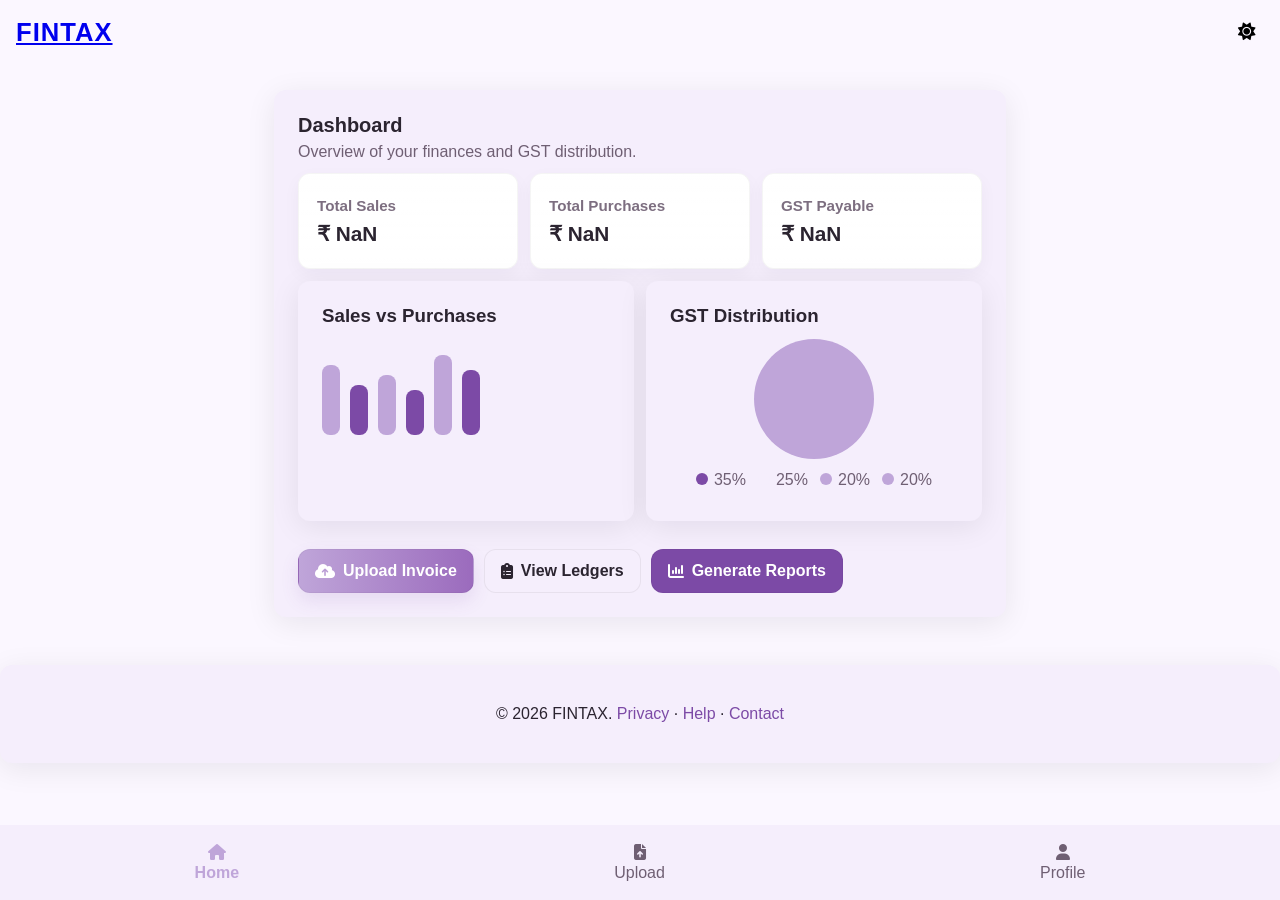
==== index.html @ 2bf0af01 "Added: everything" ====
<!doctype html>
<html lang="en">
<head>
  <meta charset="utf-8">
  <meta name="viewport" content="width=device-width,initial-scale=1,viewport-fit=cover">
  <title>FINTAX • Dashboard</title>
  <link rel="stylesheet" href="styles.css">
  <link rel="stylesheet" href="https://cdnjs.cloudflare.com/ajax/libs/font-awesome/6.4.0/css/all.min.css">
</head>
<body>
  <div id="siteHeader" data-include="partials/header.html"></div>

  <main class="main" id="main" role="main">
    <section class="card">
      <h1 class="title">Dashboard</h1>
      <p class="subtitle">Overview of your finances and GST distribution.</p>

      <div class="stats">
        <div class="stat-card stat-card--sales">
          <div class="stat-label">Total Sales</div>
          <div class="stat-value">₹ 5,30,000</div>
        </div>
        <div class="stat-card stat-card--purchases">
          <div class="stat-label">Total Purchases</div>
          <div class="stat-value">₹ 2,80,000</div>
        </div>
        <div class="stat-card stat-card--gst">
          <div class="stat-label">GST Payable</div>
          <div class="stat-value">₹ 45,600</div>
        </div>
      </div>

      <div class="charts">
        <div class="chart card">
          <h3 class="chart-title">Sales vs Purchases</h3>
          <div class="chart-bars" aria-hidden="true">
            <div class="bar blue" style="height:70px"></div>
            <div class="bar green" style="height:50px"></div>
            <div class="bar blue" style="height:60px"></div>
            <div class="bar green" style="height:45px"></div>
            <div class="bar blue" style="height:80px"></div>
            <div class="bar green" style="height:65px"></div>
          </div>
        </div>
        <div class="chart card">
          <h3 class="chart-title">GST Distribution</h3>
          <div class="chart-pie" aria-hidden="true"></div>
          <ul class="legend">
            <li><span class="dot red"></span>35%</li>
            <li><span class="dot yellow"></span>25%</li>
            <li><span class="dot teal"></span>20%</li>
            <li><span class="dot blue"></span>20%</li>
          </ul>
        </div>
      </div>

      <div class="home-actions">
        <a class="btn primary" href="upload.html"><i class="fa-solid fa-cloud-arrow-up" aria-hidden="true"></i> Upload Invoice</a>
        <a class="btn beige" href="#"><i class="fa-solid fa-clipboard-list" aria-hidden="true"></i> View Ledgers</a>
        <a class="btn cta" href="#"><i class="fa-solid fa-chart-column" aria-hidden="true"></i> Generate Reports</a>
      </div>
    </section>
  </main>

  <div id="siteNav" data-include="partials/nav.html"></div>
  <div id="siteFooter" data-include="partials/footer.html"></div>

  <script src="script.js" defer></script>
</body>
</html>
---- styles.css ----
/* MAUVE palette: two primary designer colors (mauve tones) + neutral backgrounds */
:root{
  /* two designer colors (primary, accent) */
  --color-primary: #bfa5d9; /* light mauve */
  --color-accent: #7c4aa6;  /* deeper mauve */
  --color-cta: var(--color-accent);

  --bg: #fbf7ff;            /* very light */
  --panel: #f5eefc;         /* subtle beige-mauve panel */
  --text: #2b2430;          /* readable dark text */
  --muted: #6f5f73;         /* muted mauve */
  --danger: var(--color-accent);
  --radius: 12px;

  --transition-fast: 220ms ease;
}

/* dark mode variants */
@media (prefers-color-scheme: dark){
  :root{
    --color-primary: #d8c7f6;
    --color-accent: #9b6be6;
    --color-cta: var(--color-accent);
    --bg: #1b1520;
    --panel: #2a202e;
    --text: #efeaf6;
    --muted: #bdaed3;
  }
}

:root[data-theme='light']{
  --color-primary:#bfa5d9; --color-accent:#7c4aa6; --bg:#fbf7ff; --panel:#f5eefc; --text:#2b2430; --muted:#6f5f73;
}
:root[data-theme='dark']{
  --color-primary:#d8c7f6; --color-accent:#9b6be6; --bg:#1b1520; --panel:#2a202e; --text:#efeaf6; --muted:#bdaed3;
}

/* Smooth transitions on themeable properties */
body, .app-header, .card, .bottom-nav { transition: background-color var(--transition-fast), color var(--transition-fast); }

/* Header toggle animation */
.header-actions button{transition: transform var(--transition-fast), background-color var(--transition-fast), color var(--transition-fast);}
.header-actions button i{transition: transform 420ms cubic-bezier(.2,.9,.2,1);display:inline-block}
.header-actions button.toggled i{transform: rotate(360deg) scale(1.02)}

/* ensure muted meets contrast on body backgrounds */
.muted-contrast{color:var(--muted)!important}

/* bottom nav focus refinement */
.nav-item:focus{outline:3px solid rgba(255,255,255,0.08);outline-offset:2px}

/* Skip link: show only when focused */
.skip-link{position:absolute;left:-9999px;top:auto;width:1px;height:1px;overflow:hidden}
.skip-link:focus, .skip-link:active{left:12px;top:12px;width:auto;height:auto;padding:8px 12px;border-radius:6px;background:var(--panel);color:var(--text);z-index:220}

/* Footer small tweak */
.site-footer{padding:12px 16px;margin-top:8px;text-align:center;background:transparent}
.site-footer .linkish{text-decoration:none;color:var(--color-accent)} 
 

*{box-sizing: border-box}
html,body{height:100%}
body{
  margin:0;
  font-family: -apple-system, BlinkMacSystemFont, 'Segoe UI', Roboto, 'Helvetica Neue', Arial;
  background: var(--bg);
  color:var(--text);
  -webkit-font-smoothing:antialiased;
  -webkit-font-smoothing:antialiased;
}

/* Consistent app shell */
.main{padding:20px;max-width:980px;margin:18px auto;padding-bottom:110px} /* room for bottom nav */
.card{background:var(--panel);border-radius:var(--radius);padding:20px;margin-bottom:18px;box-shadow:0 6px 20px rgba(2,6,23,0.04)}
.title{margin:0;font-size:1.25rem}
.subtitle{margin:6px 0 12px;color:var(--muted)}

.app-header{
  display:flex;align-items:center;justify-content:space-between;padding:14px 16px;border-bottom:1px solid rgba(255,255,255,0.04);
}
.brand{font-weight:800;font-size:1.6rem;letter-spacing:1px}
.header-actions button{background:transparent;border:none;font-size:1.1rem;padding:8px;border-radius:8px;cursor:pointer}
.header-actions button:focus{outline:3px solid rgba(0,119,204,0.2)}

.main{padding:16px;max-width:780px;margin:0 auto;padding-bottom:92px}
.card{background:var(--panel);border-radius:var(--radius);padding:16px;margin-bottom:16px;box-shadow:0 6px 30px rgba(2,6,23,0.08)}
.title{margin:0;font-size:1.25rem}
.subtitle{margin:6px 0 12px;color:var(--muted)}
/* SCREEN / NAV handling */
.screen[aria-hidden="true"]{display:none}
.screen[aria-hidden="false"]{display:block}

/* DASHBOARD: stats */
.stats{display:grid;grid-template-columns:1fr;gap:12px}
@media(min-width:700px){.stats{grid-template-columns:repeat(3,1fr)}}
.stat-card{border-radius:12px;padding:16px;color:#fff;min-height:84px;display:flex;flex-direction:column;justify-content:center}
.stat-label{opacity:0.9;font-weight:600}
.stat-value{font-size:1.45rem;font-weight:800;margin-top:6px}
.stat-card--sales{background:var(--color-accent)}
.stat-card--purchases{background:var(--color-primary)}
/* GST card uses neutral beige (panel) to stay within the 3-color palette */
.stat-card--gst{background:var(--panel); color:var(--text)}

.charts{display:grid;gap:12px;margin-top:12px}
@media(min-width:900px){.charts{grid-template-columns:1fr 1fr}}
.chart-title{font-weight:700;margin:0 0 8px}
.chart-bars{display:flex;gap:10px;align-items:end;height:100px}
.chart-bars .bar{width:18px;background:var(--color-primary);border-radius:8px}
.chart-bars .bar.green{background:var(--color-accent)}
.chart-pie{width:120px;height:120px;border-radius:50%;background:var(--color-primary);margin:12px auto}
.legend{display:flex;gap:12px;list-style:none;padding:0;margin:8px 0;color:var(--muted);justify-content:center}
.legend .dot{display:inline-block;width:12px;height:12px;border-radius:50%;margin-right:6px}
.legend .dot.red{background:var(--color-accent)}
.legend .dot.yellow{background:var(--panel)}
.legend .dot.teal{background:var(--color-primary)}
.legend .dot.blue{background:var(--color-primary)}

/* CTA button (use RED accent as one of the 3 designer colors) */
.btn.cta{background:var(--color-accent);color:#fff;border-color:rgba(0,0,0,0.04)}
.btn.beige{background:var(--panel);color:var(--text);border:1px solid rgba(0,0,0,0.06)}
.btn.secondary{background:transparent;color:var(--text);border:1px solid rgba(0,0,0,0.06)}

.home-actions{display:flex;flex-direction:column;gap:10px;margin-top:12px}
@media(min-width:600px){.home-actions{flex-direction:row}}

.actions{display:flex;gap:12px;flex-wrap:wrap}
.btn{display:inline-flex;align-items:center;gap:8px;padding:12px 16px;border-radius:12px;border:1px solid transparent;font-weight:700;font-size:1rem;cursor:pointer;text-decoration:none}
.btn, .btn > i{vertical-align:middle}
a.btn{display:inline-flex;text-decoration:none}
.primary{background:var(--color-primary);color:white;border-color:rgba(0,0,0,0.04)}
.secondary{background:transparent;color:var(--text);border:1px solid rgba(0,0,0,0.06)}
.btn:focus{outline:3px solid rgba(0,0,0,0.08);outline-offset:2px}

/* Utility classes for profit/loss */
.profit{color:var(--color-primary)!important}
.loss{color:var(--color-accent)!important}

.camera-card{display:none;flex-direction:column;gap:12px}
.camera-card[aria-hidden="false"]{display:flex}
.camera-header{display:flex;justify-content:space-between;align-items:center}
.camera-stage{background:#000;border-radius:10px;overflow:hidden;min-height:220px;display:flex;align-items:center;justify-content:center}
video{width:100%;height:auto;display:block;background:#000}
img#photo,img#previewImage{max-width:100%;display:block;border-radius:8px}
.camera-controls{display:flex;flex-direction:column;gap:8px}
.camera-select-wrap select{padding:8px;border-radius:8px}
.camera-buttons{display:flex;gap:8px}
.camera-buttons .btn{flex:1}

.message{color:var(--danger);font-size:0.95rem}
.visually-hidden{position:absolute!important;height:1px;width:1px;overflow:hidden;clip:rect(1px,1px,1px,1px);white-space:nowrap}

.preview{display:none;align-items:center;justify-content:center}
.preview[aria-hidden="false"]{display:flex}
.preview-actions{display:flex;gap:8px;margin-top:8px}

.bottom-nav{position:fixed;left:0;right:0;bottom:0;display:flex;gap:10px;background:var(--panel);padding:10px 12px;border-top:1px solid rgba(255,255,255,0.02);justify-content:space-around}
.nav-item{background:transparent;border:none;color:var(--muted);display:flex;flex-direction:column;align-items:center;gap:4px;padding:8px;border-radius:8px;text-decoration:none}
.nav-item, .nav-item span{text-decoration:none}
.nav-item.active{color:var(--color-primary);font-weight:700}
.nav-item:focus{outline:3px solid rgba(0,119,204,0.14)}

/* Larger tap areas for mobile */
@media (max-width:600px){
  .btn{padding:14px 18px;font-size:1.05rem}
  .camera-stage{min-height:320px}
}

/* small desktops */
@media (min-width:900px){
  .main{padding:24px}
  .card{padding:24px}
}

/* Upload simple layout */
.upload-simple .title{margin-bottom:6px}
.actions-simple{display:flex;flex-direction:column;gap:12px;margin-top:14px}
.btn-large{padding:18px 20px;border-radius:12px;font-size:1.05rem;display:flex;align-items:center;justify-content:center;gap:10px}
.preview-min{margin-top:14px;padding:12px;display:flex;align-items:center;gap:12px}
.preview-min img{width:84px;height:84px;object-fit:cover;border-radius:8px}
.preview-meta .subtitle{margin:0;font-weight:700}
.preview-actions{display:flex;gap:8px;margin-top:8px}
.progress-overlay{position:fixed;left:0;top:0;right:0;bottom:0;background:rgba(0,0,0,0.45);display:flex;align-items:center;justify-content:center;z-index:90}
.progress-inner{width:320px;padding:18px;border-radius:12px;background:var(--panel);display:flex;flex-direction:column;gap:12px;align-items:center}
.progress-text{font-weight:700;color:var(--text)}
.no-scroll{overflow:hidden}

/* modal for camera — centered, constrained dialog */
.modal{position:fixed;inset:0;display:none;align-items:center;justify-content:center;z-index:110}
.modal[aria-hidden="false"]{display:flex;background:rgba(8,6,10,0.55)}
.modal .modal-content{width:min(1100px,96%);max-height:90vh;border-radius:14px;overflow:hidden;display:flex;flex-direction:column;position:relative;background:var(--panel);box-shadow:0 28px 80px rgba(10,8,20,0.6);padding:12px}
.camera-card{width:100%;height:100%;display:flex;flex-direction:column;position:relative;min-height:480px}

/* camera top bar (close + controls) */
.camera-header{position:absolute;top:14px;left:18px;right:18px;display:flex;align-items:center;justify-content:flex-end;z-index:140;pointer-events:auto;gap:12px;padding:8px 10px;background:linear-gradient(180deg, rgba(0,0,0,0.06), rgba(0,0,0,0.02));border-radius:10px}
.camera-header .camera-select{margin-right:6px}
.camera-header .camera-msg{margin-right:6px}
.camera-header .btn-close{background:rgba(255,255,255,0.06);border:1px solid rgba(0,0,0,0.06);padding:10px 12px;border-radius:10px;color:var(--text);box-shadow:0 6px 18px rgba(0,0,0,0.12)}
.camera-header .btn-close:focus{outline:3px solid rgba(124,74,166,0.12);outline-offset:2px}

/* leave title out of the header to reduce clutter */

/* camera stage occupies the full area but with a soft overlay for controls */
/* Constrained stage and centered messages */
.camera-stage{flex:1;display:flex;align-items:center;justify-content:center;position:relative;background:linear-gradient(180deg,#000, #020202);overflow:hidden;min-height:380px;max-height:calc(90vh - 160px);margin-top:20px;border-radius:10px}
.camera-stage::before{content:"";position:absolute;inset:0;background:linear-gradient(180deg, rgba(0,0,0,0.12), rgba(0,0,0,0.08) 20%, rgba(0,0,0,0.12));pointer-events:none;z-index:110}
video{width:100%;height:100%;object-fit:cover;display:block}

/* centered camera message when no device is available */
.camera-msg{position:absolute;left:50%;top:50%;transform:translate(-50%,-50%);background:rgba(0,0,0,0.6);color:#fff;padding:10px 14px;border-radius:10px;z-index:125;display:none;max-width:80%;text-align:center}
.camera-msg[aria-hidden="false"]{display:block}

.camera-header-controls{display:flex;gap:8px;align-items:center}
.camera-select{appearance:none;padding:6px 8px;border-radius:8px;border:1px solid rgba(255,255,255,0.12);background:rgba(0,0,0,0.35);color:#fff;font-size:0.95rem}
.camera-select[hidden], .camera-select[aria-hidden="true"]{display:none}

/* camera bottom bar: thumbnail + non-overlapping controls */
.camera-bottom{display:flex;align-items:center;justify-content:space-between;gap:12px;padding:12px 18px;border-top:1px solid rgba(0,0,0,0.04);background:transparent}
.cam-thumb{flex:0 0 76px;width:76px;height:76px;border-radius:10px;overflow:hidden;border:2px solid rgba(255,255,255,0.06);box-shadow:0 10px 26px rgba(0,0,0,0.12);background:#000;opacity:0.96}
.cam-thumb img{width:100%;height:100%;object-fit:cover;display:block}

.camera-controls{flex:1;display:flex;align-items:center;justify-content:center;gap:18px;padding:0 10px}
.camera-buttons{display:flex;gap:12px;align-items:center}
.camera-buttons .btn{min-width:44px;padding:10px 14px;border-radius:10px;background:rgba(255,255,255,0.98);box-shadow:0 6px 18px rgba(0,0,0,0.12);color:var(--text)}
.camera-shutter{width:88px;height:88px;border-radius:50%;background:#fff;border:8px solid rgba(0,0,0,0.06);display:flex;align-items:center;justify-content:center;box-shadow:0 16px 36px rgba(0,0,0,0.26)}
.camera-shutter .inner{width:48px;height:48px;border-radius:50%;background:var(--color-primary)}

/* mobile: stack controls below the video for thumbs reach */
@media(max-width:520px){
  .camera-bottom{flex-direction:column;align-items:center;gap:12px;padding:14px}
  .cam-thumb{width:72px;height:72px}
  .camera-controls{width:100%;justify-content:space-between}
}

/* ensure controls visible on dark backgrounds */

/* ensure controls visible on dark backgrounds */
body.camera-open .camera-header h2, body.camera-open .camera-header button{color:var(--text)}
body.camera-open .camera-shutter .inner{background:var(--color-accent)}
/* hide header & nav while camera is open */
body.camera-open #siteHeader, body.camera-open #siteNav{display:none!important}

/* smaller devices */
@media(min-width:700px){ .actions-simple{flex-direction:row} .btn-large{font-size:1.1rem;padding:18px 26px} .preview-min img{width:108px;height:108px} }

/* Modern card-focused profile styles */

.profile-hero{background:linear-gradient(135deg, hsla(280, 60%, 70%, 0.12), transparent 60%);padding:28px;border-radius:12px;margin:12px 0;position:relative;overflow:visible}
:root[data-theme='dark'] .profile-hero{background:linear-gradient(135deg, rgba(124,74,166,0.08), transparent 60%)}
.hero-inner{display:flex;align-items:center;gap:18px;max-width:1100px;margin:0 auto}
.avatar-hero{width:96px;height:96px;border-radius:50%;background:linear-gradient(180deg, #fff, rgba(255,255,255,0.85));display:flex;align-items:center;justify-content:center;font-size:1.8rem;border:6px solid #fff;box-shadow:0 8px 20px rgba(20,12,40,0.06);transform:translateY(6px)}
:root[data-theme='dark'] .avatar-hero{border-color:var(--panel);background:linear-gradient(180deg, rgba(255,255,255,0.03), transparent)}
.hero-meta{flex:1}
.profile-name{font-size:1.6rem;margin:0;font-weight:900}
.profile-sub{color:var(--muted);margin-top:6px}
.hero-actions{display:flex;gap:10px}
.btn.outline{background:transparent;border:1px solid rgba(0,0,0,0.06);padding:10px 14px;border-radius:10px}
.btn.primary{background:linear-gradient(90deg,var(--color-primary), #9b6bbd);color:white;padding:11px 16px;border-radius:12px;box-shadow:0 8px 18px rgba(124,74,166,0.12)}

.profile-content{max-width:1100px;margin:18px auto;display:flex;flex-direction:column;gap:18px}
.card-grid{display:grid;grid-template-columns:1fr;gap:14px}
@media(min-width:760px){ .card-grid{grid-template-columns:1.4fr 1fr 1fr} }
.stat-card{background:linear-gradient(180deg, rgba(255,255,255,0.98), rgba(255,255,255,0.95));border-radius:12px;padding:18px;box-shadow:0 6px 18px rgba(20,12,40,0.04);border:1px solid rgba(0,0,0,0.04);min-height:96px}
:root[data-theme='dark'] .stat-card{background:var(--panel);border-color:rgba(255,255,255,0.03)}
.stat-card.big{grid-column:span 1}
.stat-label{font-weight:700;color:var(--muted);font-size:0.95rem}
.stat-value{font-size:1.3rem;font-weight:900;margin-top:8px;color:var(--text)}

.cards-row{display:grid;grid-template-columns:1fr;gap:12px}
@media(min-width:900px){ .cards-row{grid-template-columns:1fr 430px} }
.card.recent{padding:16px}
.card.invoices{padding:16px}
.invoices th, .invoices td{padding:12px;text-align:left;border-bottom:1px solid rgba(0,0,0,0.04)}

/* subtle hover & focus */
.stat-card:focus-within, .stat-card:hover{transform:translateY(-4px);transition:transform .18s ease}

/* responsive hero */
@media(max-width:760px){
  .hero-inner{flex-direction:column;align-items:flex-start}
  .avatar-hero{transform:none}
  .btn.primary{width:100%}
  .hero-actions{width:100%;display:flex}
}

/* small screens */
@media(max-width:480px){
  .profile-name{font-size:1.25rem}
  .stat-value{font-size:1.05rem}
}


/* utility */
.hidden{display:none}
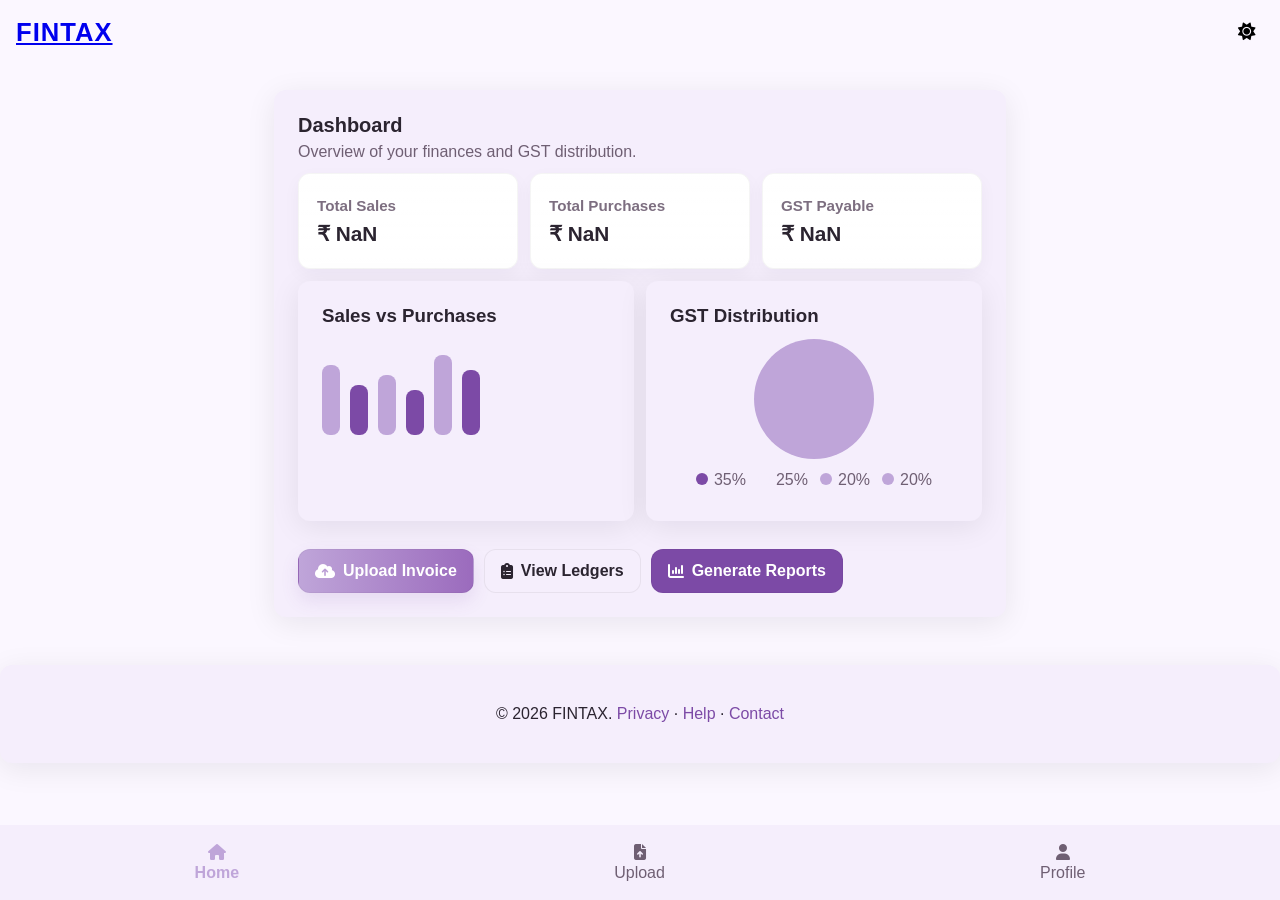
==== commit 6153b08d: "Updated Code Heavily" ====
--- a/index.html
+++ b/index.html
@@ -67,4 +67,5 @@
 
   <script src="script.js" defer></script>
 </body>
-</html>+</html>
+
--- a/styles.css
+++ b/styles.css
@@ -199,11 +199,20 @@
 
 /* leave title out of the header to reduce clutter */
 
+
 /* camera stage occupies the full area but with a soft overlay for controls */
 /* Constrained stage and centered messages */
-.camera-stage{flex:1;display:flex;align-items:center;justify-content:center;position:relative;background:linear-gradient(180deg,#000, #020202);overflow:hidden;min-height:380px;max-height:calc(90vh - 160px);margin-top:20px;border-radius:10px}
+.camera-stage{flex:1;display:flex;align-items:center;justify-content:center;position:relative;background:linear-gradient(180deg,#000, #020202);overflow:hidden;min-height:380px;max-height:calc(90vh - 160px);margin-top:20px;border-radius:10px;width:100%}
 .camera-stage::before{content:"";position:absolute;inset:0;background:linear-gradient(180deg, rgba(0,0,0,0.12), rgba(0,0,0,0.08) 20%, rgba(0,0,0,0.12));pointer-events:none;z-index:110}
 video{width:100%;height:100%;object-fit:cover;display:block}
+.camera-stage video,
+.camera-stage img#photo{
+  position:absolute;
+  inset:0;
+  width:100%;
+  height:100%;
+  object-fit:cover;
+}
 
 /* centered camera message when no device is available */
 .camera-msg{position:absolute;left:50%;top:50%;transform:translate(-50%,-50%);background:rgba(0,0,0,0.6);color:#fff;padding:10px 14px;border-radius:10px;z-index:125;display:none;max-width:80%;text-align:center}
@@ -247,7 +256,7 @@
 .profile-hero{background:linear-gradient(135deg, hsla(280, 60%, 70%, 0.12), transparent 60%);padding:28px;border-radius:12px;margin:12px 0;position:relative;overflow:visible}
 :root[data-theme='dark'] .profile-hero{background:linear-gradient(135deg, rgba(124,74,166,0.08), transparent 60%)}
 .hero-inner{display:flex;align-items:center;gap:18px;max-width:1100px;margin:0 auto}
-.avatar-hero{width:96px;height:96px;border-radius:50%;background:linear-gradient(180deg, #fff, rgba(255,255,255,0.85));display:flex;align-items:center;justify-content:center;font-size:1.8rem;border:6px solid #fff;box-shadow:0 8px 20px rgba(20,12,40,0.06);transform:translateY(6px)}
+.avatar-hero{width:96px;height:96px;border-radius:50%;background:linear-gradient(180deg, #fff, rgba(255,255,255,0.85));display:flex;align-items:center;justify-content:center;font-size:1.8rem;border:6px solid #fff;box-shadow:0 8px 20px #9b6bbd;transform:translateY(6px)}
 :root[data-theme='dark'] .avatar-hero{border-color:var(--panel);background:linear-gradient(180deg, rgba(255,255,255,0.03), transparent)}
 .hero-meta{flex:1}
 .profile-name{font-size:1.6rem;margin:0;font-weight:900}
@@ -291,3 +300,40 @@
 
 /* utility */
 .hidden{display:none}
+
+.btn.outline{
+  background: transparent;
+  border: 1px solid rgba(0,0,0,0.06);
+  padding: 10px 14px;
+  border-radius: 10px;
+}
+/* When YOU toggle dark mode */
+:root[data-theme='dark'] .btn.outline {
+  color: #fff;
+  border-color: rgba(255,255,255,0.25);
+  background: transparent;
+}
+
+/* When SYSTEM is in dark mode */
+@media (prefers-color-scheme: dark) {
+  .btn.outline {
+    color: #fff;
+    border-color: rgba(255,255,255,0.25);
+    background: transparent;
+  }
+}
+
+/* Export button – adaptive color */
+.btn.outline {
+  color: #111; /* dark text for light mode */
+  border-color: rgba(0,0,0,0.25);
+  background: transparent;
+}
+
+/* Dark mode override */
+:root[data-theme='dark'] .btn.outline {
+  color: #fff; /* white text in dark mode */
+  border-color: rgba(255,255,255,0.35);
+}
+
+
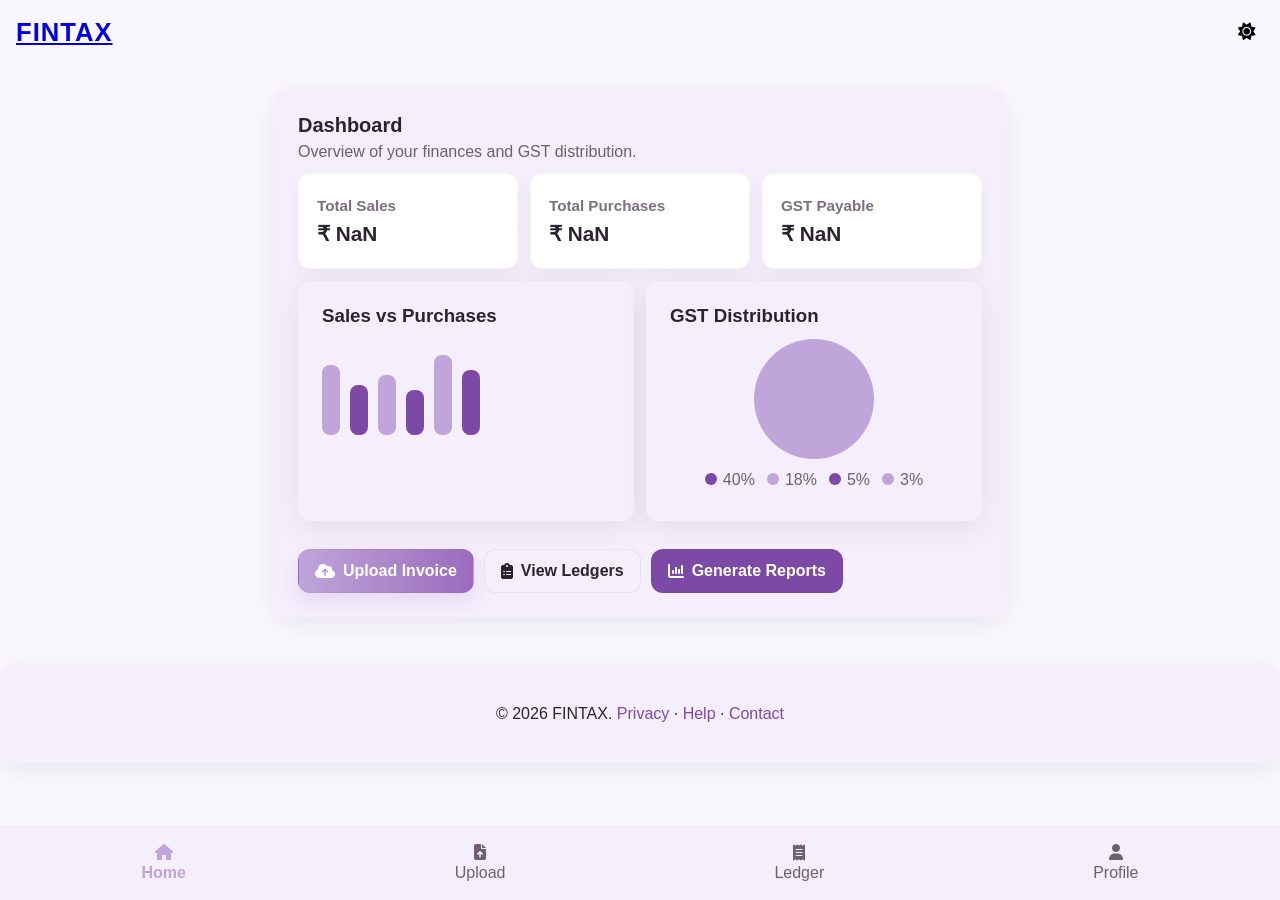
==== commit 04031073: "Update application files and fix layout" ====
--- a/index.html
+++ b/index.html
@@ -46,10 +46,10 @@
           <h3 class="chart-title">GST Distribution</h3>
           <div class="chart-pie" aria-hidden="true"></div>
           <ul class="legend">
-            <li><span class="dot red"></span>35%</li>
-            <li><span class="dot yellow"></span>25%</li>
-            <li><span class="dot teal"></span>20%</li>
-            <li><span class="dot blue"></span>20%</li>
+            <li><span class="dot red"></span>40%</li>
+            <li><span class="dot yellow"></span>18%</li>
+            <li><span class="dot teal"></span>5%</li>
+            <li><span class="dot blue"></span>3%</li>
           </ul>
         </div>
       </div>
--- a/styles.css
+++ b/styles.css
@@ -81,6 +81,8 @@
 .brand{font-weight:800;font-size:1.6rem;letter-spacing:1px}
 .header-actions button{background:transparent;border:none;font-size:1.1rem;padding:8px;border-radius:8px;cursor:pointer}
 .header-actions button:focus{outline:3px solid rgba(0,119,204,0.2)}
+/* theme icon color in dark mode */
+:root[data-theme='dark'] #themeToggle i{color:#fff;}
 
 .main{padding:16px;max-width:780px;margin:0 auto;padding-bottom:92px}
 .card{background:var(--panel);border-radius:var(--radius);padding:16px;margin-bottom:16px;box-shadow:0 6px 30px rgba(2,6,23,0.08)}
@@ -111,8 +113,8 @@
 .legend{display:flex;gap:12px;list-style:none;padding:0;margin:8px 0;color:var(--muted);justify-content:center}
 .legend .dot{display:inline-block;width:12px;height:12px;border-radius:50%;margin-right:6px}
 .legend .dot.red{background:var(--color-accent)}
-.legend .dot.yellow{background:var(--panel)}
-.legend .dot.teal{background:var(--color-primary)}
+.legend .dot.yellow{background:var(--color-primary)}
+.legend .dot.teal{background:var(--color-accent)}
 .legend .dot.blue{background:var(--color-primary)}
 
 /* CTA button (use RED accent as one of the 3 designer colors) */
@@ -184,10 +186,40 @@
 .progress-text{font-weight:700;color:var(--text)}
 .no-scroll{overflow:hidden}
 
+/* Ledger table */
+.table-wrap{width:100%}
+.ledger-table{
+  width:100%;
+  border-collapse:collapse;
+  min-width:640px;
+}
+.ledger-table th,
+.ledger-table td{
+  text-align:left;
+  padding:14px 16px;
+  border-bottom:1px solid rgba(0,0,0,0.06);
+}
+.ledger-table th{
+  font-size:0.95rem;
+  color:var(--muted);
+  font-weight:800;
+  letter-spacing:0.2px;
+}
+.ledger-table td{
+  font-size:1rem;
+}
+
 /* modal for camera — centered, constrained dialog */
 .modal{position:fixed;inset:0;display:none;align-items:center;justify-content:center;z-index:110}
 .modal[aria-hidden="false"]{display:flex;background:rgba(8,6,10,0.55)}
 .modal .modal-content{width:min(1100px,96%);max-height:90vh;border-radius:14px;overflow:hidden;display:flex;flex-direction:column;position:relative;background:var(--panel);box-shadow:0 28px 80px rgba(10,8,20,0.6);padding:12px}
+
+/* toast notifications */
+.toast-container{position:fixed;top:18px;right:18px;display:flex;flex-direction:column;gap:10px;z-index:140;pointer-events:none}
+.toast{min-width:220px;max-width:360px;padding:12px 14px;border-radius:12px;background:var(--panel);color:var(--text);box-shadow:0 12px 30px rgba(10,8,20,0.35);border:1px solid rgba(255,255,255,0.08);transform:translateY(-8px);opacity:0;transition:transform 180ms ease, opacity 180ms ease}
+.toast.show{transform:translateY(0);opacity:1}
+.toast-success{border-color:rgba(88,200,120,0.35);background:linear-gradient(160deg, rgba(88,200,120,0.18), rgba(20,28,22,0.9))}
+.toast-error{border-color:rgba(230,90,90,0.35);background:linear-gradient(160deg, rgba(230,90,90,0.18), rgba(28,18,18,0.9))}
 .camera-card{width:100%;height:100%;display:flex;flex-direction:column;position:relative;min-height:480px}
 
 /* camera top bar (close + controls) */
@@ -279,6 +311,36 @@
 .card.recent{padding:16px}
 .card.invoices{padding:16px}
 .invoices th, .invoices td{padding:12px;text-align:left;border-bottom:1px solid rgba(0,0,0,0.04)}
+.ledger-preview{
+  width: 56px;
+  height: 56px;
+  object-fit: cover;
+  border-radius: 10px;
+  border: 1px solid rgba(0,0,0,0.08);
+  background: #f6f6f6;
+}
+.ledger-table{width:100%;border-collapse:collapse}
+.ledger-table th, .ledger-table td{padding:10px;border-bottom:1px solid rgba(0,0,0,0.08);text-align:left}
+.ledger-image-modal img{
+  width: 100%;
+  height: auto;
+  max-height: 80vh;
+  object-fit: contain;
+  border-radius: 12px;
+}
+.ledger-image-modal .close-btn{
+  position: absolute;
+  top: 10px;
+  right: 12px;
+  border: none;
+  background: rgba(0,0,0,0.6);
+  color: #fff;
+  width: 34px;
+  height: 34px;
+  border-radius: 999px;
+  font-size: 20px;
+  cursor: pointer;
+}
 
 /* subtle hover & focus */
 .stat-card:focus-within, .stat-card:hover{transform:translateY(-4px);transition:transform .18s ease}
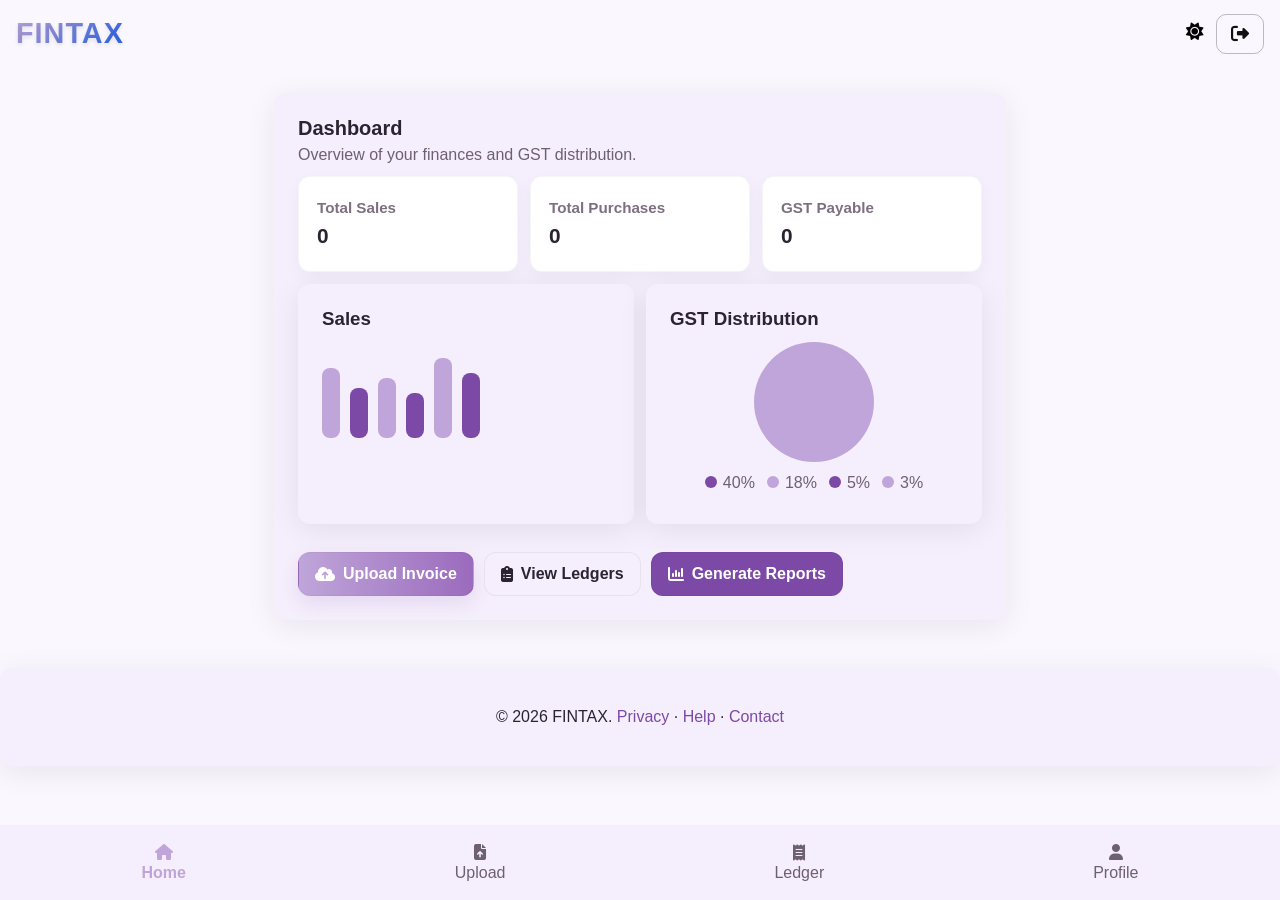
==== commit a7099c00: "updated files" ====
--- a/index.html
+++ b/index.html
@@ -18,21 +18,21 @@
       <div class="stats">
         <div class="stat-card stat-card--sales">
           <div class="stat-label">Total Sales</div>
-          <div class="stat-value">₹ 5,30,000</div>
+          <div class="stat-value"></div>
         </div>
         <div class="stat-card stat-card--purchases">
           <div class="stat-label">Total Purchases</div>
-          <div class="stat-value">₹ 2,80,000</div>
+          <div class="stat-value"></div>
         </div>
         <div class="stat-card stat-card--gst">
           <div class="stat-label">GST Payable</div>
-          <div class="stat-value">₹ 45,600</div>
+          <div class="stat-value"></div>
         </div>
       </div>
 
       <div class="charts">
         <div class="chart card">
-          <h3 class="chart-title">Sales vs Purchases</h3>
+          <h3 class="chart-title">Sales</h3>
           <div class="chart-bars" aria-hidden="true">
             <div class="bar blue" style="height:70px"></div>
             <div class="bar green" style="height:50px"></div>
--- a/styles.css
+++ b/styles.css
@@ -79,6 +79,58 @@
   display:flex;align-items:center;justify-content:space-between;padding:14px 16px;border-bottom:1px solid rgba(255,255,255,0.04);
 }
 .brand{font-weight:800;font-size:1.6rem;letter-spacing:1px}
+.brand-link {
+  color: var(--text);
+  text-decoration: none;
+  font-weight: 800;
+  letter-spacing: 1px;
+  font-size: 1.8rem;
+  text-transform: uppercase;
+  position: relative;
+  transition: all 0.3s ease;
+  background: linear-gradient(135deg, var(--color-primary), #2563eb);
+  -webkit-background-clip: text;
+  -webkit-text-fill-color: transparent;
+  background-clip: text;
+  text-shadow: 0 2px 4px rgba(0,0,0,0.1);
+}
+
+.brand-link:hover {
+  transform: translateY(-2px);
+  text-shadow: 0 4px 8px rgba(37, 99, 235, 0.3);
+  -webkit-text-fill-color: #fff;
+  background: linear-gradient(135deg, #fff, #e2e8f0);
+  -webkit-background-clip: text;
+  background-clip: text;
+}
+
+.brand-link::before {
+  content: '';
+  position: absolute;
+  bottom: -5px;
+  left: 0;
+  width: 0;
+  height: 2px;
+  background: linear-gradient(90deg, var(--color-primary), #2563eb);
+  transition: width 0.3s ease;
+  border-radius: 2px;
+}
+
+.brand-link:hover::before {
+  width: 100%;
+}
+
+/* Add subtle glow effect for dark theme */
+[data-theme="dark"] .brand-link {
+  background: linear-gradient(135deg, #60a5fa, #34d399);
+  -webkit-background-clip: text;
+  background-clip: text;
+  text-shadow: 0 2px 8px rgba(52, 211, 153, 0.3);
+}
+
+[data-theme="dark"] .brand-link:hover {
+  text-shadow: 0 4px 12px rgba(96, 165, 250, 0.5);
+}
 .header-actions button{background:transparent;border:none;font-size:1.1rem;padding:8px;border-radius:8px;cursor:pointer}
 .header-actions button:focus{outline:3px solid rgba(0,119,204,0.2)}
 /* theme icon color in dark mode */
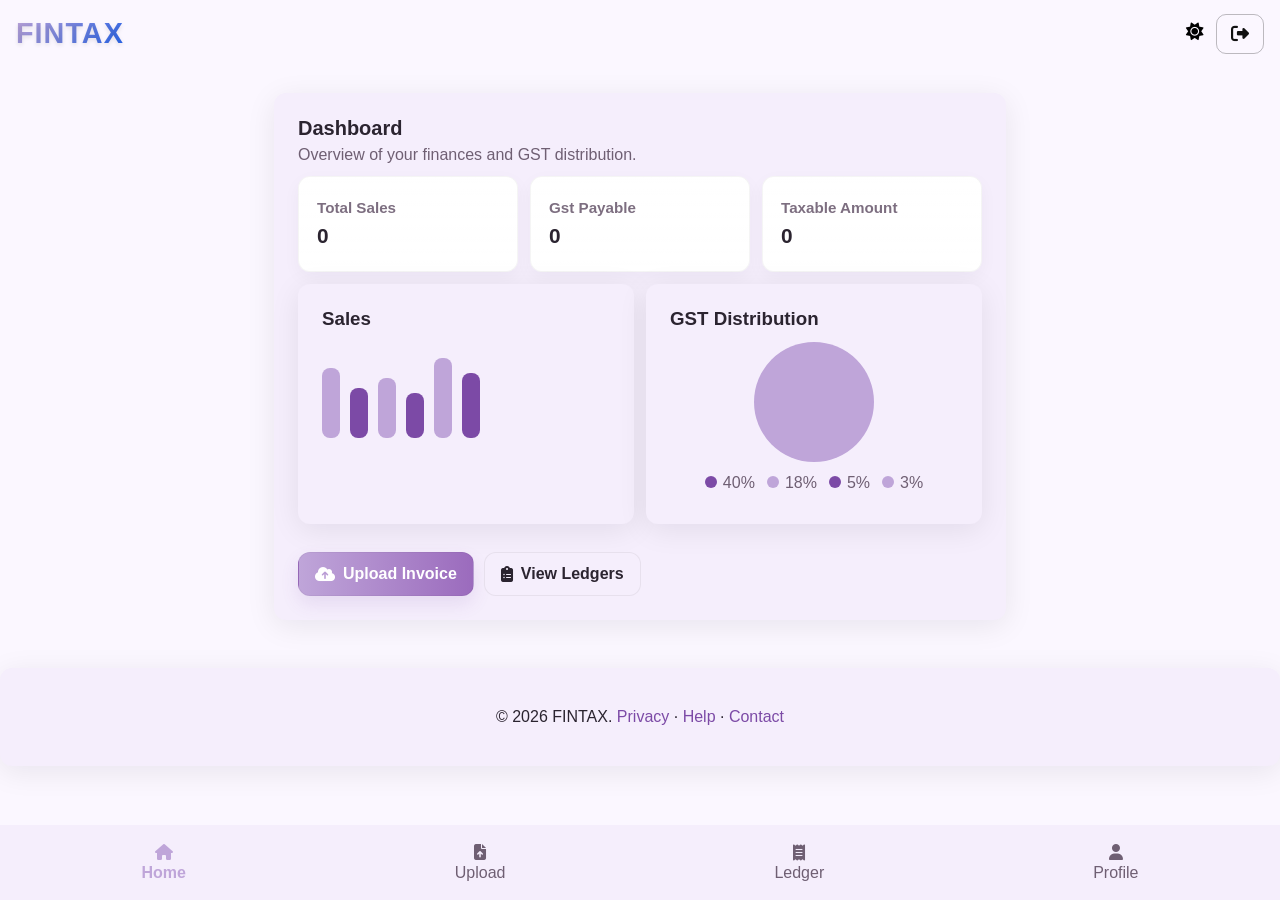
==== commit 92d35106: "updated files" ====
--- a/index.html
+++ b/index.html
@@ -20,12 +20,12 @@
           <div class="stat-label">Total Sales</div>
           <div class="stat-value"></div>
         </div>
-        <div class="stat-card stat-card--purchases">
-          <div class="stat-label">Total Purchases</div>
+        <div class="stat-card stat-card--gst">
+          <div class="stat-label">Gst Payable</div>
           <div class="stat-value"></div>
         </div>
-        <div class="stat-card stat-card--gst">
-          <div class="stat-label">GST Payable</div>
+        <div class="stat-card stat-card--taxable">
+          <div class="stat-label">Taxable Amount</div>
           <div class="stat-value"></div>
         </div>
       </div>
@@ -56,8 +56,8 @@
 
       <div class="home-actions">
         <a class="btn primary" href="upload.html"><i class="fa-solid fa-cloud-arrow-up" aria-hidden="true"></i> Upload Invoice</a>
-        <a class="btn beige" href="#"><i class="fa-solid fa-clipboard-list" aria-hidden="true"></i> View Ledgers</a>
-        <a class="btn cta" href="#"><i class="fa-solid fa-chart-column" aria-hidden="true"></i> Generate Reports</a>
+        <a class="btn beige" href="ledger.html"><i class="fa-solid fa-clipboard-list" aria-hidden="true"></i> View Ledgers</a>
+        <!-- <a class="btn cta" href="#"><i class="fa-solid fa-chart-column" aria-hidden="true"></i> Generate Reports</a> -->
       </div>
     </section>
   </main>
--- a/styles.css
+++ b/styles.css
@@ -266,6 +266,152 @@
 .modal[aria-hidden="false"]{display:flex;background:rgba(8,6,10,0.55)}
 .modal .modal-content{width:min(1100px,96%);max-height:90vh;border-radius:14px;overflow:hidden;display:flex;flex-direction:column;position:relative;background:var(--panel);box-shadow:0 28px 80px rgba(10,8,20,0.6);padding:12px}
 
+/* validation modal styles */
+.validation-card{
+  width: min(500px, 90%);
+  max-width: 500px;
+  background: var(--panel);
+  border-radius: 14px;
+  padding: 24px;
+  box-shadow: 0 20px 60px rgba(10, 8, 20, 0.6);
+  display: flex;
+  flex-direction: column;
+  gap: 20px;
+}
+
+.validation-header{
+  display: flex;
+  justify-content: space-between;
+  align-items: center;
+  margin-bottom: -10px;
+}
+
+.validation-header-content{
+  display: flex;
+  align-items: center;
+  gap: 12px;
+}
+
+.validation-title{
+  margin: 0;
+  font-size: 1.25rem;
+  font-weight: 600;
+  color: var(--text);
+}
+
+.validation-body{
+  display: flex;
+  flex-direction: column;
+  align-items: center;
+  gap: 16px;
+  text-align: center;
+}
+
+.validation-icon{
+  width: 64px;
+  height: 64px;
+  border-radius: 50%;
+  background: rgba(255, 193, 7, 0.15);
+  display: flex;
+  align-items: center;
+  justify-content: center;
+  border: 2px solid rgba(255, 193, 7, 0.3);
+}
+
+.validation-icon i{
+  font-size: 2rem;
+  color: #ffc107;
+}
+
+.validation-message{
+  font-size: 1.1rem;
+  font-weight: 600;
+  color: var(--text);
+  line-height: 1.4;
+}
+
+.validation-details{
+  width: 100%;
+  background: rgba(255, 255, 255, 0.05);
+  border: 1px solid rgba(255, 255, 255, 0.1);
+  border-radius: 8px;
+  padding: 16px;
+  text-align: left;
+}
+
+.validation-details p.subtitle{
+  margin: 0 0 8px 0;
+  font-size: 0.9rem;
+  color: var(--muted);
+}
+
+.validation-details ul{
+  margin: 0;
+  padding-left: 20px;
+  color: var(--text);
+}
+
+.validation-details li{
+  margin-bottom: 4px;
+}
+
+.validation-actions{
+  display: flex;
+  gap: 12px;
+  justify-content: center;
+  width: 100%;
+}
+
+.validation-actions .btn{
+  padding: 12px 24px;
+  border-radius: 8px;
+  font-weight: 600;
+  border: none;
+  cursor: pointer;
+  transition: all 0.2s ease;
+  display: inline-flex;
+  align-items: center;
+  gap: 8px;
+}
+
+.validation-actions .btn.primary{
+  background: var(--primary);
+  color: white;
+}
+
+.validation-actions .btn.primary:hover{
+  background: var(--primary-hover);
+  transform: translateY(-1px);
+}
+
+.validation-actions .btn:not(.primary){
+  background: transparent;
+  color: var(--text);
+  border: 1px solid rgba(255, 255, 255, 0.2);
+}
+
+.validation-actions .btn:not(.primary):hover{
+  background: rgba(255, 255, 255, 0.05);
+  border-color: rgba(255, 255, 255, 0.3);
+}
+
+/* Responsive adjustments for validation modal */
+@media (max-width: 600px){
+  .validation-card{
+    width: 95%;
+    padding: 20px;
+  }
+  
+  .validation-actions{
+    flex-direction: column;
+  }
+  
+  .validation-actions .btn{
+    width: 100%;
+    justify-content: center;
+  }
+}
+
 /* toast notifications */
 .toast-container{position:fixed;top:18px;right:18px;display:flex;flex-direction:column;gap:10px;z-index:140;pointer-events:none}
 .toast{min-width:220px;max-width:360px;padding:12px 14px;border-radius:12px;background:var(--panel);color:var(--text);box-shadow:0 12px 30px rgba(10,8,20,0.35);border:1px solid rgba(255,255,255,0.08);transform:translateY(-8px);opacity:0;transition:transform 180ms ease, opacity 180ms ease}
@@ -421,6 +567,89 @@
   padding: 10px 14px;
   border-radius: 10px;
 }
+
+/* Dropdown styles */
+.dropdown-container{
+  position: relative;
+  display: inline-block;
+}
+
+.dropdown-trigger{
+  position: relative;
+  display: inline-flex;
+  align-items: center;
+  justify-content: space-between;
+  width: 100%;
+  transition: all 0.2s ease;
+}
+
+.dropdown-trigger:hover{
+  transform: translateY(-1px);
+  box-shadow: 0 8px 20px rgba(124,74,166,0.2);
+}
+
+.dropdown-trigger[aria-expanded="true"] .fa-chevron-down{
+  transform: rotate(180deg);
+}
+
+.dropdown-menu{
+  position: absolute;
+  top: 100%;
+  right: 0;
+  width: 220px;
+  background: var(--panel);
+  border: 1px solid rgba(0,0,0,0.08);
+  border-radius: 12px;
+  box-shadow: 0 10px 30px rgba(10,8,20,0.25);
+  opacity: 0;
+  visibility: hidden;
+  transform: translateY(-8px);
+  transition: all 0.2s ease;
+  z-index: 1000;
+  margin-top: 6px;
+  padding: 8px 0;
+}
+
+.dropdown-container:hover .dropdown-menu{
+  opacity: 1;
+  visibility: visible;
+  transform: translateY(0);
+}
+
+.dropdown-item{
+  display: flex;
+  align-items: center;
+  padding: 10px 14px;
+  color: var(--text);
+  text-decoration: none;
+  font-weight: 600;
+  font-size: 0.95rem;
+  transition: all 0.2s ease;
+  border-radius: 8px;
+  margin: 2px 6px;
+}
+
+.dropdown-item:hover{
+  background: rgba(124,74,166,0.12);
+  color: var(--color-accent);
+  transform: translateX(2px);
+}
+
+.dropdown-item:focus{
+  outline: 2px solid rgba(124,74,166,0.3);
+  outline-offset: 2px;
+}
+
+/* Dark mode adjustments */
+:root[data-theme='dark'] .dropdown-menu{
+  border-color: rgba(255,255,255,0.1);
+  background: var(--panel);
+}
+
+:root[data-theme='dark'] .dropdown-item:hover{
+  background: rgba(155,107,216,0.18);
+  color: var(--color-primary);
+}
 /* When YOU toggle dark mode */
 :root[data-theme='dark'] .btn.outline {
   color: #fff;
@@ -450,4 +679,705 @@
   border-color: rgba(255,255,255,0.35);
 }
 
-
+/* duplicate modal styles */
+.duplicate-card{
+  width: min(500px, 90%);
+  max-width: 500px;
+  background: var(--panel);
+  border-radius: 14px;
+  padding: 24px;
+  box-shadow: 0 20px 60px rgba(10, 8, 20, 0.6);
+  display: flex;
+  flex-direction: column;
+  gap: 20px;
+}
+
+.duplicate-header{
+  display: flex;
+  justify-content: space-between;
+  align-items: center;
+  margin-bottom: -10px;
+}
+
+.duplicate-header-content{
+  display: flex;
+  align-items: center;
+  gap: 12px;
+}
+
+.duplicate-title{
+  margin: 0;
+  font-size: 1.25rem;
+  font-weight: 600;
+  color: var(--text);
+}
+
+.duplicate-body{
+  display: flex;
+  flex-direction: column;
+  align-items: center;
+  gap: 16px;
+  text-align: center;
+}
+
+.duplicate-icon{
+  width: 64px;
+  height: 64px;
+  border-radius: 50%;
+  background: rgba(124, 74, 166, 0.15);
+  display: flex;
+  align-items: center;
+  justify-content: center;
+  border: 2px solid rgba(124, 74, 166, 0.3);
+}
+
+.duplicate-icon i{
+  font-size: 2rem;
+  color: #7c4aa6;
+}
+
+.duplicate-message{
+  font-size: 1.1rem;
+  font-weight: 600;
+  color: var(--text);
+  line-height: 1.4;
+}
+
+.duplicate-details{
+  width: 100%;
+  background: rgba(255, 255, 255, 0.05);
+  border: 1px solid rgba(255, 255, 255, 0.1);
+  border-radius: 8px;
+  padding: 16px;
+  text-align: left;
+}
+
+.duplicate-details .subtitle{
+  margin: 0 0 8px 0;
+  font-size: 0.9rem;
+  color: var(--muted);
+}
+
+.duplicate-info{
+  display: flex;
+  gap: 8px;
+  margin-bottom: 8px;
+}
+
+.duplicate-label{
+  font-weight: 600;
+  color: var(--text);
+}
+
+.duplicate-value{
+  color: var(--color-accent);
+  font-weight: 600;
+}
+
+.duplicate-actions{
+  margin-top: 8px;
+  padding-top: 8px;
+  border-top: 1px dashed var(--muted);
+}
+
+.duplicate-note{
+  margin: 0;
+  font-size: 14px;
+  color: var(--muted);
+  font-style: italic;
+}
+
+.duplicate-actions{
+  display: flex;
+  gap: 12px;
+  justify-content: center;
+  width: 100%;
+}
+
+.duplicate-actions .btn{
+  padding: 12px 24px;
+  border-radius: 8px;
+  font-weight: 600;
+  border: none;
+  cursor: pointer;
+  transition: all 0.2s ease;
+  display: inline-flex;
+  align-items: center;
+  gap: 8px;
+}
+
+.duplicate-actions .btn.primary{
+  background: var(--color-accent);
+  color: white;
+}
+
+.duplicate-actions .btn.primary:hover{
+  background: var(--color-accent);
+  transform: translateY(-1px);
+}
+
+.duplicate-actions .btn:not(.primary){
+  background: transparent;
+  color: var(--text);
+  border: 1px solid rgba(255, 255, 255, 0.2);
+}
+
+.duplicate-actions .btn:not(.primary):hover{
+  background: rgba(255, 255, 255, 0.05);
+  border-color: rgba(255, 255, 255, 0.3);
+}
+
+/* Responsive adjustments for duplicate modal */
+@media (max-width: 600px){
+  .duplicate-card{
+    width: 95%;
+    padding: 20px;
+  }
+  
+  .duplicate-actions{
+    flex-direction: column;
+  }
+  
+  .duplicate-actions .btn{
+    width: 100%;
+    justify-content: center;
+  }
+}
+
+/* Change Password Modal Styles */
+.change-password-modal{
+  width: min(500px, 90%);
+  max-width: 500px;
+  background: var(--panel);
+  border-radius: 14px;
+  padding: 24px;
+  box-shadow: 0 20px 60px rgba(10, 8, 20, 0.6);
+  display: flex;
+  flex-direction: column;
+  gap: 20px;
+}
+
+.change-password-header{
+  display: flex;
+  justify-content: space-between;
+  align-items: center;
+  margin-bottom: -10px;
+}
+
+.change-password-title{
+  margin: 0;
+  font-size: 1.25rem;
+  font-weight: 600;
+  color: var(--text);
+}
+
+.change-password-close{
+  background: transparent;
+  border: none;
+  color: var(--muted);
+  font-size: 1.2rem;
+  cursor: pointer;
+  padding: 8px;
+  border-radius: 8px;
+  transition: all 0.2s ease;
+}
+
+.change-password-close:hover{
+  background: rgba(124, 74, 166, 0.12);
+  color: var(--color-accent);
+}
+
+.change-password-body{
+  display: flex;
+  flex-direction: column;
+  gap: 16px;
+}
+
+.form-group{
+  display: flex;
+  flex-direction: column;
+  gap: 8px;
+}
+
+.form-group label{
+  font-size: 0.9rem;
+  font-weight: 600;
+  color: var(--muted);
+}
+
+.auth-password{
+  position: relative;
+  display: flex;
+  align-items: center;
+}
+
+.auth-password input{
+  width: 100%;
+  padding: 12px 44px 12px 12px;
+  border-radius: 10px;
+  border: 1px solid rgba(0,0,0,0.08);
+  background: rgba(255,255,255,0.95);
+  color: var(--text);
+  font-size: 1rem;
+  transition: all 0.2s ease;
+}
+
+
+
+
+.password-hint{
+  font-size: 0.8rem;
+  color: var(--muted);
+  font-style: italic;
+}
+
+.error-message{
+  color: var(--danger);
+  font-size: 0.9rem;
+  font-weight: 600;
+  background: rgba(230, 90, 90, 0.1);
+  border: 1px solid rgba(230, 90, 90, 0.3);
+  border-radius: 8px;
+  padding: 10px 12px;
+  margin-top: -8px;
+}
+
+.change-password-footer{
+  display: flex;
+  gap: 12px;
+  justify-content: flex-end;
+  width: 100%;
+  margin-top: 8px;
+}
+
+.change-password-footer .btn{
+  padding: 12px 24px;
+  border-radius: 8px;
+  font-weight: 600;
+  border: none;
+  cursor: pointer;
+  transition: all 0.2s ease;
+  display: inline-flex;
+  align-items: center;
+  gap: 8px;
+}
+
+.change-password-footer .btn.primary{
+  background: var(--color-accent);
+  color: white;
+}
+
+.change-password-footer .btn.primary:hover{
+  background: var(--color-accent);
+  transform: translateY(-1px);
+  box-shadow: 0 6px 16px rgba(124, 74, 166, 0.3);
+}
+
+.change-password-footer .btn:not(.primary){
+  background: transparent;
+  color: var(--text);
+  border: 1px solid rgba(255, 255, 255, 0.2);
+}
+
+.change-password-footer .btn:not(.primary):hover{
+  background: rgba(255, 255, 255, 0.05);
+  border-color: rgba(255, 255, 255, 0.3);
+}
+
+/* Responsive adjustments for change password modal */
+@media (max-width: 600px){
+  .change-password-modal{
+    width: 95%;
+    padding: 20px;
+  }
+  
+  .change-password-footer{
+    flex-direction: column;
+  }
+  
+  .change-password-footer .btn{
+    width: 100%;
+    justify-content: center;
+  }
+}
+
+/* New password field styles for change password modal (different from auth pages) */
+.password-field{
+  position: relative;
+  display: flex;
+  align-items: center;
+}
+
+.password-field input{
+  width: 100%;
+  padding: 12px 44px 12px 12px;
+  border-radius: 10px;
+  border: 1px solid rgba(0,0,0,0.08);
+  background: rgba(255,255,255,0.95);
+  color: var(--text);
+  font-size: 1rem;
+  transition: all 0.2s ease;
+}
+
+:root[data-theme='dark'] .password-field input{
+  background: var(--panel);
+  border-color: rgba(255,255,255,0.1);
+  color: var(--text);
+}
+
+.password-field input:focus{
+  outline: none;
+  border-color: rgba(124, 74, 166, 0.4);
+  box-shadow: 0 0 0 3px rgba(124, 74, 166, 0.15);
+}
+
+.password-toggle{
+  position: absolute;
+  right: 10px;
+  background: transparent;
+  border: none;
+  color: var(--muted);
+  cursor: pointer;
+  padding: 6px;
+  border-radius: 6px;
+  transition: all 0.2s ease;
+}
+
+.password-toggle:hover{
+  background: rgba(124, 74, 166, 0.12);
+  color: var(--color-accent);
+}
+
+.password-toggle[aria-pressed="true"]{
+  color: var(--color-accent);
+}
+
+/* Logout Modal Styles */
+.logout-modal{
+  width: min(500px, 90%);
+  max-width: 500px;
+  background: var(--panel);
+  border-radius: 14px;
+  padding: 24px;
+  box-shadow: 0 20px 60px rgba(10, 8, 20, 0.6);
+  display: flex;
+  flex-direction: column;
+  gap: 20px;
+}
+
+.logout-header{
+  display: flex;
+  justify-content: space-between;
+  align-items: center;
+  margin-bottom: -10px;
+}
+
+.logout-header-content{
+  display: flex;
+  align-items: center;
+  gap: 12px;
+}
+
+.logout-icon{
+  width: 32px;
+  height: 32px;
+  border-radius: 50%;
+  background: rgba(124, 74, 166, 0.15);
+  display: flex;
+  align-items: center;
+  justify-content: center;
+  border: 2px solid rgba(124, 74, 166, 0.3);
+}
+
+.logout-icon i{
+  font-size: 1.2rem;
+  color: #7c4aa6;
+}
+
+.logout-title{
+  margin: 0;
+  font-size: 1.25rem;
+  font-weight: 600;
+  color: var(--text);
+}
+
+.logout-close{
+  background: transparent;
+  border: none;
+  color: var(--muted);
+  font-size: 1.2rem;
+  cursor: pointer;
+  padding: 8px;
+  border-radius: 8px;
+  transition: all 0.2s ease;
+}
+
+.logout-close:hover{
+  background: rgba(124, 74, 166, 0.12);
+  color: var(--color-accent);
+}
+
+.logout-body{
+  display: flex;
+  flex-direction: column;
+  align-items: center;
+  gap: 16px;
+  text-align: center;
+}
+
+.logout-body-content{
+  display: flex;
+  flex-direction: column;
+  align-items: center;
+  gap: 16px;
+  width: 100%;
+}
+
+.logout-icon-large{
+  width: 72px;
+  height: 72px;
+  border-radius: 50%;
+  background: rgba(124, 74, 166, 0.15);
+  display: flex;
+  align-items: center;
+  justify-content: center;
+  border: 2px solid rgba(124, 74, 166, 0.3);
+}
+
+.logout-icon-large i{
+  font-size: 2.5rem;
+  color: #7c4aa6;
+}
+
+.logout-message{
+  font-size: 1.2rem;
+  font-weight: 600;
+  color: var(--text);
+  line-height: 1.4;
+  margin: 0;
+}
+
+.logout-subtitle{
+  font-size: 0.95rem;
+  color: var(--muted);
+  font-style: italic;
+  margin: 0;
+}
+
+.logout-footer{
+  display: flex;
+  gap: 12px;
+  justify-content: flex-end;
+  width: 100%;
+  margin-top: 8px;
+}
+
+.logout-footer .btn{
+  padding: 12px 24px;
+  border-radius: 8px;
+  font-weight: 600;
+  border: none;
+  cursor: pointer;
+  transition: all 0.2s ease;
+  display: inline-flex;
+  align-items: center;
+  gap: 8px;
+}
+
+.logout-footer .btn.primary{
+  background: var(--color-accent);
+  color: white;
+}
+
+.logout-footer .btn.primary:hover{
+  background: var(--color-accent);
+  transform: translateY(-1px);
+  box-shadow: 0 6px 16px rgba(124, 74, 166, 0.3);
+}
+
+.logout-footer .btn:not(.primary){
+  background: transparent;
+  color: var(--text);
+  border: 1px solid rgba(255, 255, 255, 0.2);
+}
+
+.logout-footer .btn:not(.primary):hover{
+  background: rgba(255, 255, 255, 0.05);
+  border-color: rgba(255, 255, 255, 0.3);
+}
+
+/* Responsive adjustments for logout modal */
+@media (max-width: 600px){
+  .logout-modal{
+    width: 95%;
+    padding: 20px;
+  }
+  
+  .logout-footer{
+    flex-direction: column;
+  }
+  
+  .logout-footer .btn{
+    width: 100%;
+    justify-content: center;
+  }
+}
+
+/* Edit Personal Info Modal Styles */
+.edit-personal-info-modal{
+  width: min(500px, 90%);
+  max-width: 500px;
+  background: var(--panel);
+  border-radius: 14px;
+  padding: 24px;
+  box-shadow: 0 20px 60px rgba(10, 8, 20, 0.6);
+  display: flex;
+  flex-direction: column;
+  gap: 20px;
+}
+
+.edit-personal-info-header{
+  display: flex;
+  justify-content: space-between;
+  align-items: center;
+  margin-bottom: -10px;
+}
+
+.edit-personal-info-title{
+  margin: 0;
+  font-size: 1.25rem;
+  font-weight: 600;
+  color: var(--text);
+}
+
+.edit-personal-info-close{
+  background: transparent;
+  border: none;
+  color: var(--muted);
+  font-size: 1.2rem;
+  cursor: pointer;
+  padding: 8px;
+  border-radius: 8px;
+  transition: all 0.2s ease;
+}
+
+.edit-personal-info-close:hover{
+  background: rgba(124, 74, 166, 0.12);
+  color: var(--color-accent);
+}
+
+.edit-personal-info-body{
+  display: flex;
+  flex-direction: column;
+  gap: 16px;
+}
+
+.edit-personal-info-body .form-group{
+  display: flex;
+  flex-direction: column;
+  gap: 8px;
+}
+
+.edit-personal-info-body .form-group label{
+  font-size: 0.9rem;
+  font-weight: 600;
+  color: var(--muted);
+}
+
+.edit-personal-info-body input{
+  width: 100%;
+  padding: 12px 14px;
+  border-radius: 10px;
+  border: 1px solid rgba(0,0,0,0.08);
+  background: rgba(255,255,255,0.95);
+  color: var(--text);
+  font-size: 1rem;
+  transition: all 0.2s ease;
+}
+
+:root[data-theme='dark'] .edit-personal-info-body input{
+  background: var(--panel);
+  border-color: rgba(255,255,255,0.1);
+  color: var(--text);
+}
+
+.edit-personal-info-body input:focus{
+  outline: none;
+  border-color: rgba(124, 74, 166, 0.4);
+  box-shadow: 0 0 0 3px rgba(124, 74, 166, 0.15);
+}
+
+.edit-personal-info-body input[readonly]{
+  background: rgba(0,0,0,0.04);
+  color: var(--muted);
+  cursor: not-allowed;
+  border-color: rgba(0,0,0,0.06);
+}
+
+.email-note{
+  font-size: 0.8rem;
+  color: var(--muted);
+  font-style: italic;
+  margin-top: -8px;
+}
+
+.edit-personal-info-footer{
+  display: flex;
+  gap: 12px;
+  justify-content: flex-end;
+  width: 100%;
+  margin-top: 8px;
+}
+
+.edit-personal-info-footer .btn{
+  padding: 12px 24px;
+  border-radius: 8px;
+  font-weight: 600;
+  border: none;
+  cursor: pointer;
+  transition: all 0.2s ease;
+  display: inline-flex;
+  align-items: center;
+  gap: 8px;
+}
+
+.edit-personal-info-footer .btn.primary{
+  background: var(--color-accent);
+  color: white;
+}
+
+.edit-personal-info-footer .btn.primary:hover{
+  background: var(--color-accent);
+  transform: translateY(-1px);
+  box-shadow: 0 6px 16px rgba(124, 74, 166, 0.3);
+}
+
+.edit-personal-info-footer .btn:not(.primary){
+  background: transparent;
+  color: var(--text);
+  border: 1px solid rgba(255, 255, 255, 0.2);
+}
+
+.edit-personal-info-footer .btn:not(.primary):hover{
+  background: rgba(255, 255, 255, 0.05);
+  border-color: rgba(255, 255, 255, 0.3);
+}
+
+/* Responsive adjustments for edit personal info modal */
+@media (max-width: 600px){
+  .edit-personal-info-modal{
+    width: 95%;
+    padding: 20px;
+  }
+  
+  .edit-personal-info-footer{
+    flex-direction: column;
+  }
+  
+  .edit-personal-info-footer .btn{
+    width: 100%;
+    justify-content: center;
+  }
+}
+
+
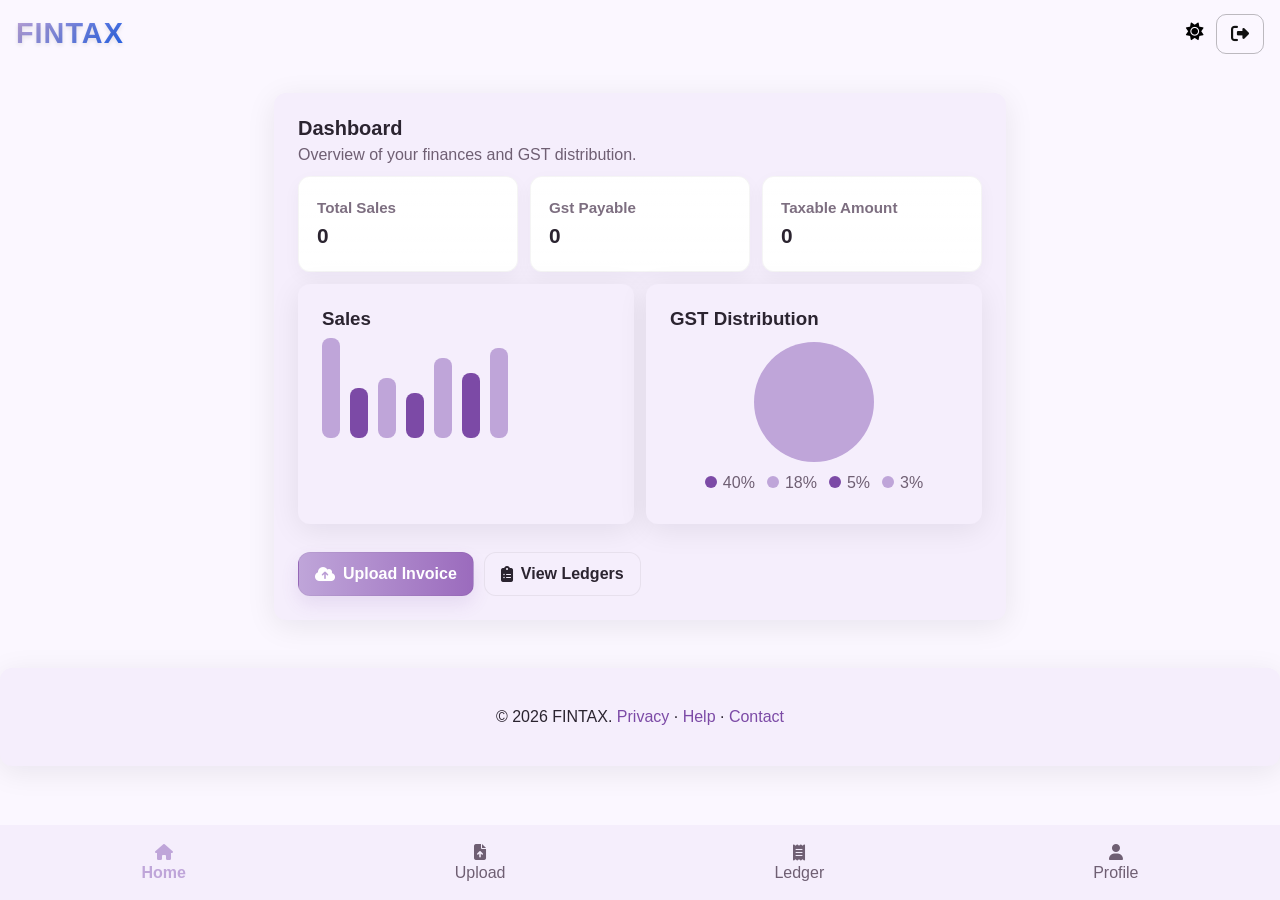
==== commit c935217b: "updated files" ====
--- a/index.html
+++ b/index.html
@@ -34,12 +34,13 @@
         <div class="chart card">
           <h3 class="chart-title">Sales</h3>
           <div class="chart-bars" aria-hidden="true">
-            <div class="bar blue" style="height:70px"></div>
+            <div class="bar blue" style="height:100px"></div>
             <div class="bar green" style="height:50px"></div>
             <div class="bar blue" style="height:60px"></div>
             <div class="bar green" style="height:45px"></div>
             <div class="bar blue" style="height:80px"></div>
             <div class="bar green" style="height:65px"></div>
+            <div class="bar blue" style="height:90px"></div>
           </div>
         </div>
         <div class="chart card">
--- a/styles.css
+++ b/styles.css
@@ -261,6 +261,63 @@
   font-size:1rem;
 }
 
+/* Actions cell styling for delete button */
+.actions-cell{
+  text-align: center;
+  vertical-align: middle;
+}
+
+.delete-ledger-btn{
+  background: transparent;
+  border: 1px solid rgba(230, 90, 90, 0.3);
+  color: var(--danger);
+  padding: 8px 12px;
+  border-radius: 8px;
+  cursor: pointer;
+  transition: all 0.2s ease;
+  display: inline-flex;
+  align-items: center;
+  gap: 6px;
+  font-weight: 600;
+  font-size: 0.9rem;
+}
+
+.delete-ledger-btn:hover{
+  background: rgba(230, 90, 90, 0.12);
+  border-color: rgba(230, 90, 90, 0.5);
+  transform: translateY(-1px);
+  box-shadow: 0 4px 12px rgba(230, 90, 90, 0.2);
+}
+
+.delete-ledger-btn:focus{
+  outline: 3px solid rgba(230, 90, 90, 0.25);
+  outline-offset: 2px;
+}
+
+.delete-ledger-btn:active{
+  transform: translateY(0);
+}
+
+/* Danger color for delete button */
+:root{
+  --danger: #e65a5a;
+}
+
+:root[data-theme='dark']{
+  --danger: #ff6b6b;
+}
+
+/* Ensure delete button is visible in dark theme */
+:root[data-theme='dark'] .delete-ledger-btn{
+  border-color: rgba(255, 107, 107, 0.4);
+  color: #ff6b6b;
+}
+
+:root[data-theme='dark'] .delete-ledger-btn:hover{
+  background: rgba(255, 107, 107, 0.15);
+  border-color: rgba(255, 107, 107, 0.6);
+}
+
 /* modal for camera — centered, constrained dialog */
 .modal{position:fixed;inset:0;display:none;align-items:center;justify-content:center;z-index:110}
 .modal[aria-hidden="false"]{display:flex;background:rgba(8,6,10,0.55)}
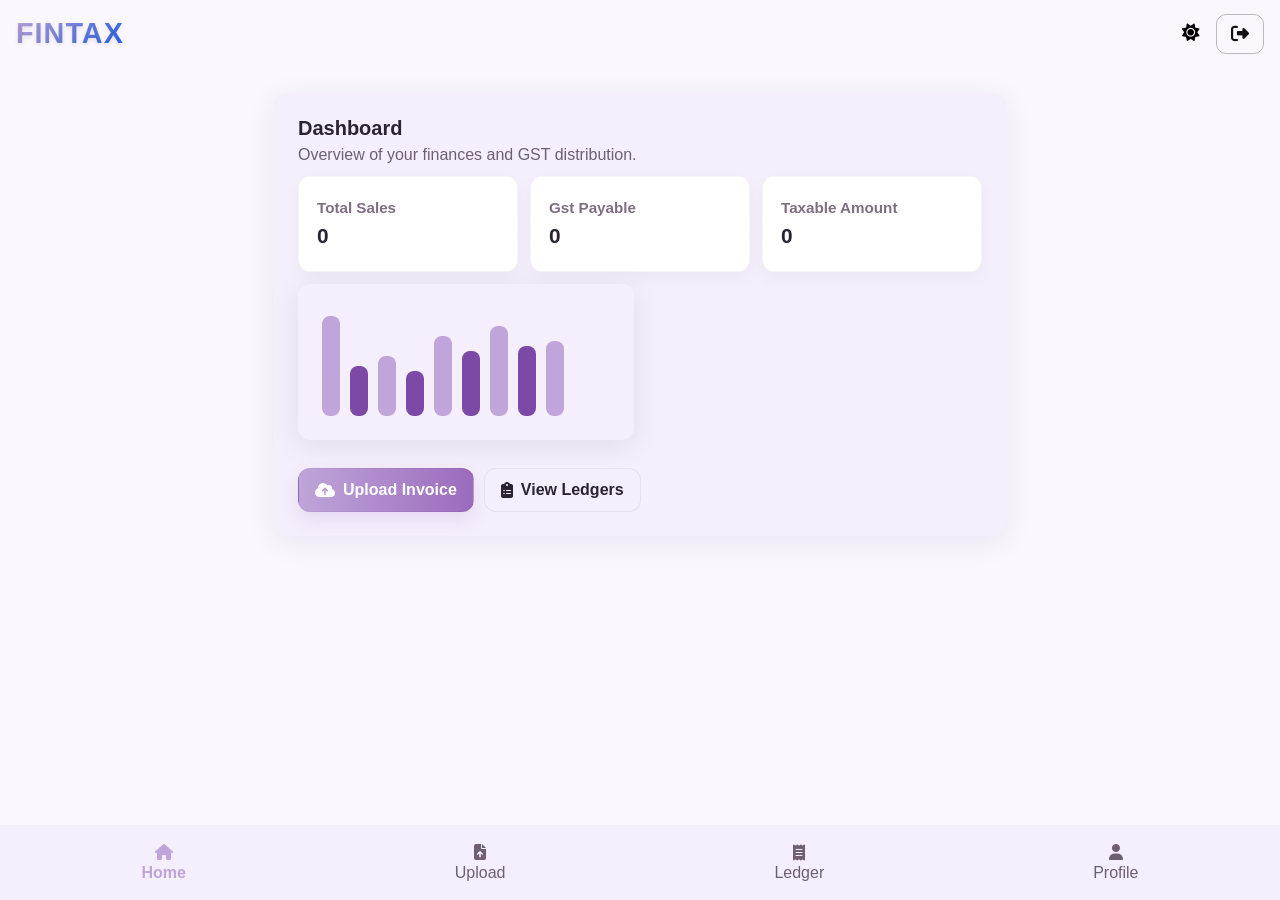
==== commit 2e5f4fdb: "updated files" ====
--- a/index.html
+++ b/index.html
@@ -32,7 +32,7 @@
 
       <div class="charts">
         <div class="chart card">
-          <h3 class="chart-title">Sales</h3>
+          <h3 class="chart-title"></h3>
           <div class="chart-bars" aria-hidden="true">
             <div class="bar blue" style="height:100px"></div>
             <div class="bar green" style="height:50px"></div>
@@ -41,18 +41,12 @@
             <div class="bar blue" style="height:80px"></div>
             <div class="bar green" style="height:65px"></div>
             <div class="bar blue" style="height:90px"></div>
+            <div class="bar green" style="height:70px"></div>
+            <div class="bar blue" style="height:75px"></div>
+            
           </div>
         </div>
-        <div class="chart card">
-          <h3 class="chart-title">GST Distribution</h3>
-          <div class="chart-pie" aria-hidden="true"></div>
-          <ul class="legend">
-            <li><span class="dot red"></span>40%</li>
-            <li><span class="dot yellow"></span>18%</li>
-            <li><span class="dot teal"></span>5%</li>
-            <li><span class="dot blue"></span>3%</li>
-          </ul>
-        </div>
+        
       </div>
 
       <div class="home-actions">
@@ -64,7 +58,7 @@
   </main>
 
   <div id="siteNav" data-include="partials/nav.html"></div>
-  <div id="siteFooter" data-include="partials/footer.html"></div>
+  <!-- <div id="siteFooter" data-include="partials/footer.html"></div> -->
 
   <script src="script.js" defer></script>
 </body>
--- a/styles.css
+++ b/styles.css
@@ -133,6 +133,27 @@
 }
 .header-actions button{background:transparent;border:none;font-size:1.1rem;padding:8px;border-radius:8px;cursor:pointer}
 .header-actions button:focus{outline:3px solid rgba(0,119,204,0.2)}
+.header-actions{display:flex;align-items:center;gap:8px}
+.auth-page #logoutBtn{display:none!important}
+.header-actions .header-about-btn{
+  border:1px solid rgba(0,0,0,0.15);
+  background:var(--panel);
+  color:var(--text);
+  font-size:1.1rem;
+  font-weight:600;
+  line-height:1;
+  padding:8px 12px;
+}
+.header-actions .header-about-btn:hover{
+  background:var(--color-primary);
+  border-color:var(--color-primary);
+  color:#fff;
+  transform:translateY(-1px);
+}
+.header-actions .header-about-btn:focus-visible{
+  outline:3px solid rgba(0,119,204,0.25);
+}
+:root[data-theme='dark'] .header-actions .header-about-btn{border-color:rgba(255,255,255,0.2)}
 /* theme icon color in dark mode */
 :root[data-theme='dark'] #themeToggle i{color:#fff;}
 
@@ -161,7 +182,6 @@
 .chart-bars{display:flex;gap:10px;align-items:end;height:100px}
 .chart-bars .bar{width:18px;background:var(--color-primary);border-radius:8px}
 .chart-bars .bar.green{background:var(--color-accent)}
-.chart-pie{width:120px;height:120px;border-radius:50%;background:var(--color-primary);margin:12px auto}
 .legend{display:flex;gap:12px;list-style:none;padding:0;margin:8px 0;color:var(--muted);justify-content:center}
 .legend .dot{display:inline-block;width:12px;height:12px;border-radius:50%;margin-right:6px}
 .legend .dot.red{background:var(--color-accent)}
@@ -184,6 +204,13 @@
 .primary{background:var(--color-primary);color:white;border-color:rgba(0,0,0,0.04)}
 .secondary{background:transparent;color:var(--text);border:1px solid rgba(0,0,0,0.06)}
 .btn:focus{outline:3px solid rgba(0,0,0,0.08);outline-offset:2px}
+.auth-page .auth-actions .btn{
+  transition: transform 0.18s ease, box-shadow 0.18s ease;
+}
+.auth-page .auth-actions .btn:hover{
+  transform: translateY(-2px);
+  box-shadow: 0 8px 18px rgba(2,6,23,0.12);
+}
 
 /* Utility classes for profit/loss */
 .profit{color:var(--color-primary)!important}
@@ -316,6 +343,185 @@
 :root[data-theme='dark'] .delete-ledger-btn:hover{
   background: rgba(255, 107, 107, 0.15);
   border-color: rgba(255, 107, 107, 0.6);
+}
+
+/* Pie chart styles for GST distribution */
+.pie-chart-container {
+  display: flex;
+  flex-direction: column;
+  align-items: center;
+  gap: 16px;
+  padding: 16px;
+}
+
+.pie-chart {
+  width: 200px;
+  height: 200px;
+  border-radius: 50%;
+  position: relative;
+  box-shadow: 0 8px 20px rgba(0, 0, 0, 0.15);
+  border: 4px solid rgba(255, 255, 255, 0.9);
+}
+
+.pie-slice {
+  position: absolute;
+  top: 0;
+  left: 0;
+  width: 100%;
+  height: 100%;
+  border-radius: 50%;
+  clip-path: polygon(50% 50%, 50% 0%, 100% 0%, 100% 0%);
+}
+
+.pie-slice.slice-1 { clip-path: polygon(50% 50%, 50% 0%, 100% 0%, 100% 50%); transform: rotate(0deg); }
+.pie-slice.slice-2 { clip-path: polygon(50% 50%, 50% 0%, 100% 0%, 100% 50%); transform: rotate(100deg); }
+.pie-slice.slice-3 { clip-path: polygon(50% 50%, 50% 0%, 100% 0%, 100% 50%); transform: rotate(200deg); }
+.pie-slice.slice-4 { clip-path: polygon(50% 50%, 50% 0%, 100% 0%, 100% 50%); transform: rotate(228deg); }
+.pie-slice.slice-5 { clip-path: polygon(50% 50%, 50% 0%, 100% 0%, 100% 50%); transform: rotate(242deg); }
+.pie-slice.slice-6 { clip-path: polygon(50% 50%, 50% 0%, 100% 0%, 100% 50%); transform: rotate(256deg); }
+
+.pie-legend {
+  display: flex;
+  flex-direction: column;
+  gap: 8px;
+  width: 100%;
+  max-width: 200px;
+}
+
+.legend-item {
+  display: flex;
+  align-items: center;
+  gap: 10px;
+  padding: 6px 8px;
+  border-radius: 8px;
+  background: rgba(255, 255, 255, 0.05);
+  border: 1px solid rgba(255, 255, 255, 0.1);
+}
+
+.legend-color {
+  width: 16px;
+  height: 16px;
+  border-radius: 4px;
+  flex-shrink: 0;
+}
+
+.legend-label {
+  font-size: 0.9rem;
+  font-weight: 600;
+  color: var(--text);
+}
+
+/* Dark theme adjustments for pie chart */
+:root[data-theme='dark'] .pie-chart {
+  border-color: rgba(255, 255, 255, 0.2);
+  box-shadow: 0 8px 20px rgba(0, 0, 0, 0.4);
+}
+
+:root[data-theme='dark'] .legend-item {
+  background: rgba(255, 255, 255, 0.08);
+  border-color: rgba(255, 255, 255, 0.2);
+}
+
+:root[data-theme='dark'] .legend-label {
+  color: var(--text);
+}
+
+/* Mobile-friendly responsive adjustments */
+@media (max-width: 600px) {
+  .pie-chart-container {
+    gap: 12px;
+    padding: 12px;
+  }
+  
+  .pie-chart {
+    width: 160px;
+    height: 160px;
+    border-width: 3px;
+  }
+  
+  .pie-legend {
+    max-width: 160px;
+    gap: 6px;
+  }
+  
+  .legend-item {
+    padding: 4px 6px;
+    gap: 8px;
+  }
+  
+  .legend-color {
+    width: 14px;
+    height: 14px;
+  }
+  
+  .legend-label {
+    font-size: 0.85rem;
+  }
+}
+
+@media (max-width: 480px) {
+  .pie-chart-container {
+    gap: 10px;
+    padding: 10px;
+  }
+  
+  .pie-chart {
+    width: 140px;
+    height: 140px;
+    border-width: 2px;
+  }
+  
+  .pie-legend {
+    max-width: 140px;
+    gap: 5px;
+  }
+  
+  .legend-item {
+    padding: 3px 5px;
+    gap: 6px;
+  }
+  
+  .legend-color {
+    width: 12px;
+    height: 12px;
+  }
+  
+  .legend-label {
+    font-size: 0.8rem;
+  }
+}
+
+/* Tablet adjustments */
+@media (max-width: 768px) and (min-width: 601px) {
+  .pie-chart-container {
+    gap: 14px;
+    padding: 14px;
+  }
+  
+  .pie-chart {
+    width: 180px;
+    height: 180px;
+    border-width: 3px;
+  }
+  
+  .pie-legend {
+    max-width: 180px;
+    gap: 7px;
+  }
+  
+  .legend-item {
+    padding: 5px 7px;
+    gap: 9px;
+  }
+  
+  .legend-color {
+    width: 15px;
+    height: 15px;
+  }
+  
+  .legend-label {
+    font-size: 0.87rem;
+  }
 }
 
 /* modal for camera — centered, constrained dialog */
@@ -1437,4 +1643,287 @@
   }
 }
 
-
+/* About Fintax Modal Styles */
+#aboutModal {
+  display: none;
+  align-items: center;
+  justify-content: center;
+  z-index: 1000;
+}
+
+#aboutModal[aria-hidden="false"] {
+  display: flex;
+}
+
+#aboutModal .modal-content {
+  width: min(900px, 95%);
+  max-height: 90vh;
+  border-radius: 16px;
+  overflow: hidden;
+  background: var(--panel);
+  box-shadow: 0 25px 80px rgba(10, 8, 20, 0.7);
+  padding: 0;
+}
+
+.modal-header {
+  display: flex;
+  justify-content: space-between;
+  align-items: center;
+  padding: 20px 24px;
+  border-bottom: 1px solid rgba(0, 0, 0, 0.08);
+  background: linear-gradient(135deg, rgba(124, 74, 166, 0.1), transparent);
+}
+
+.modal-title {
+  margin: 0;
+  font-size: 1.5rem;
+  font-weight: 800;
+  color: var(--text);
+}
+
+.modal-close {
+  background: transparent;
+  border: none;
+  color: var(--muted);
+  font-size: 1.5rem;
+  cursor: pointer;
+  padding: 8px;
+  border-radius: 8px;
+  transition: all 0.2s ease;
+  width: 40px;
+  height: 40px;
+  display: flex;
+  align-items: center;
+  justify-content: center;
+}
+
+.modal-close:hover {
+  background: rgba(124, 74, 166, 0.12);
+  color: var(--color-accent);
+  transform: scale(1.1);
+}
+
+.modal-body {
+  padding: 24px;
+  max-height: calc(90vh - 80px);
+  overflow-y: auto;
+}
+
+.about-content {
+  display: flex;
+  flex-direction: column;
+  gap: 24px;
+}
+
+.about-intro {
+  background: rgba(255, 255, 255, 0.05);
+  border: 1px solid rgba(255, 255, 255, 0.1);
+  border-radius: 12px;
+  padding: 20px;
+}
+
+.about-intro h3 {
+  margin: 0 0 12px 0;
+  font-size: 1.25rem;
+  color: var(--text);
+  font-weight: 700;
+}
+
+.about-intro p {
+  margin: 0;
+  color: var(--muted);
+  line-height: 1.6;
+  font-size: 1rem;
+}
+
+.flow-section {
+  background: rgba(255, 255, 255, 0.05);
+  border: 1px solid rgba(255, 255, 255, 0.1);
+  border-radius: 12px;
+  padding: 20px;
+}
+
+.flow-section h3 {
+  margin: 0 0 20px 0;
+  font-size: 1.25rem;
+  color: var(--text);
+  font-weight: 700;
+}
+
+.flow-container {
+  display: grid;
+  grid-template-columns: 1fr;
+  gap: 16px;
+}
+
+.flow-step {
+  display: flex;
+  align-items: flex-start;
+  gap: 16px;
+  padding: 16px;
+  background: rgba(255, 255, 255, 0.03);
+  border: 1px solid rgba(255, 255, 255, 0.08);
+  border-radius: 10px;
+  transition: all 0.2s ease;
+}
+
+.flow-step:hover {
+  background: rgba(124, 74, 166, 0.08);
+  border-color: rgba(124, 74, 166, 0.3);
+  transform: translateY(-2px);
+}
+
+.step-number {
+  background: var(--color-accent);
+  color: white;
+  width: 36px;
+  height: 36px;
+  border-radius: 50%;
+  display: flex;
+  align-items: center;
+  justify-content: center;
+  font-weight: 800;
+  font-size: 1.1rem;
+  flex-shrink: 0;
+  box-shadow: 0 4px 12px rgba(124, 74, 166, 0.3);
+}
+
+.step-content {
+  flex: 1;
+}
+
+.step-content h4 {
+  margin: 0 0 8px 0;
+  font-size: 1.1rem;
+  color: var(--text);
+  font-weight: 700;
+}
+
+.step-content p {
+  margin: 0;
+  color: var(--muted);
+  line-height: 1.5;
+}
+
+.features-grid {
+  display: grid;
+  grid-template-columns: repeat(2, 1fr);
+  gap: 16px;
+}
+
+.feature-card {
+  background: rgba(255, 255, 255, 0.05);
+  border: 1px solid rgba(255, 255, 255, 0.1);
+  border-radius: 12px;
+  padding: 20px;
+  text-align: center;
+  transition: all 0.2s ease;
+}
+
+.feature-card:hover {
+  background: rgba(124, 74, 166, 0.08);
+  border-color: rgba(124, 74, 166, 0.3);
+  transform: translateY(-4px);
+  box-shadow: 0 8px 20px rgba(124, 74, 166, 0.2);
+}
+
+.feature-card i {
+  font-size: 2.5rem;
+  color: var(--color-accent);
+  margin-bottom: 12px;
+  display: block;
+}
+
+.feature-card h4 {
+  margin: 0 0 8px 0;
+  font-size: 1.1rem;
+  color: var(--text);
+  font-weight: 700;
+}
+
+.feature-card p {
+  margin: 0;
+  color: var(--muted);
+  line-height: 1.5;
+  font-size: 0.95rem;
+}
+
+/* Responsive adjustments for About modal */
+@media (max-width: 768px) {
+  #aboutModal .modal-content {
+    width: 95%;
+    max-height: 85vh;
+  }
+  
+  .modal-header {
+    padding: 16px 20px;
+  }
+  
+  .modal-title {
+    font-size: 1.25rem;
+  }
+  
+  .modal-body {
+    padding: 16px;
+  }
+  
+  .about-content {
+    gap: 16px;
+  }
+  
+  .about-intro, .flow-section {
+    padding: 16px;
+  }
+  
+  .about-intro h3, .flow-section h3 {
+    font-size: 1.1rem;
+  }
+  
+  .features-grid {
+    grid-template-columns: 1fr;
+  }
+  
+  .feature-card i {
+    font-size: 2rem;
+  }
+}
+
+@media (max-width: 480px) {
+  #aboutModal .modal-content {
+    width: 100%;
+    max-height: 80vh;
+  }
+  
+  .modal-header {
+    padding: 12px 16px;
+  }
+  
+  .modal-title {
+    font-size: 1.1rem;
+  }
+  
+  .modal-body {
+    padding: 12px;
+  }
+  
+  .flow-step {
+    padding: 12px;
+    gap: 12px;
+  }
+  
+  .step-number {
+    width: 32px;
+    height: 32px;
+    font-size: 1rem;
+  }
+  
+  .feature-card {
+    padding: 16px;
+  }
+  
+  .feature-card i {
+    font-size: 1.8rem;
+  }
+}
+
+
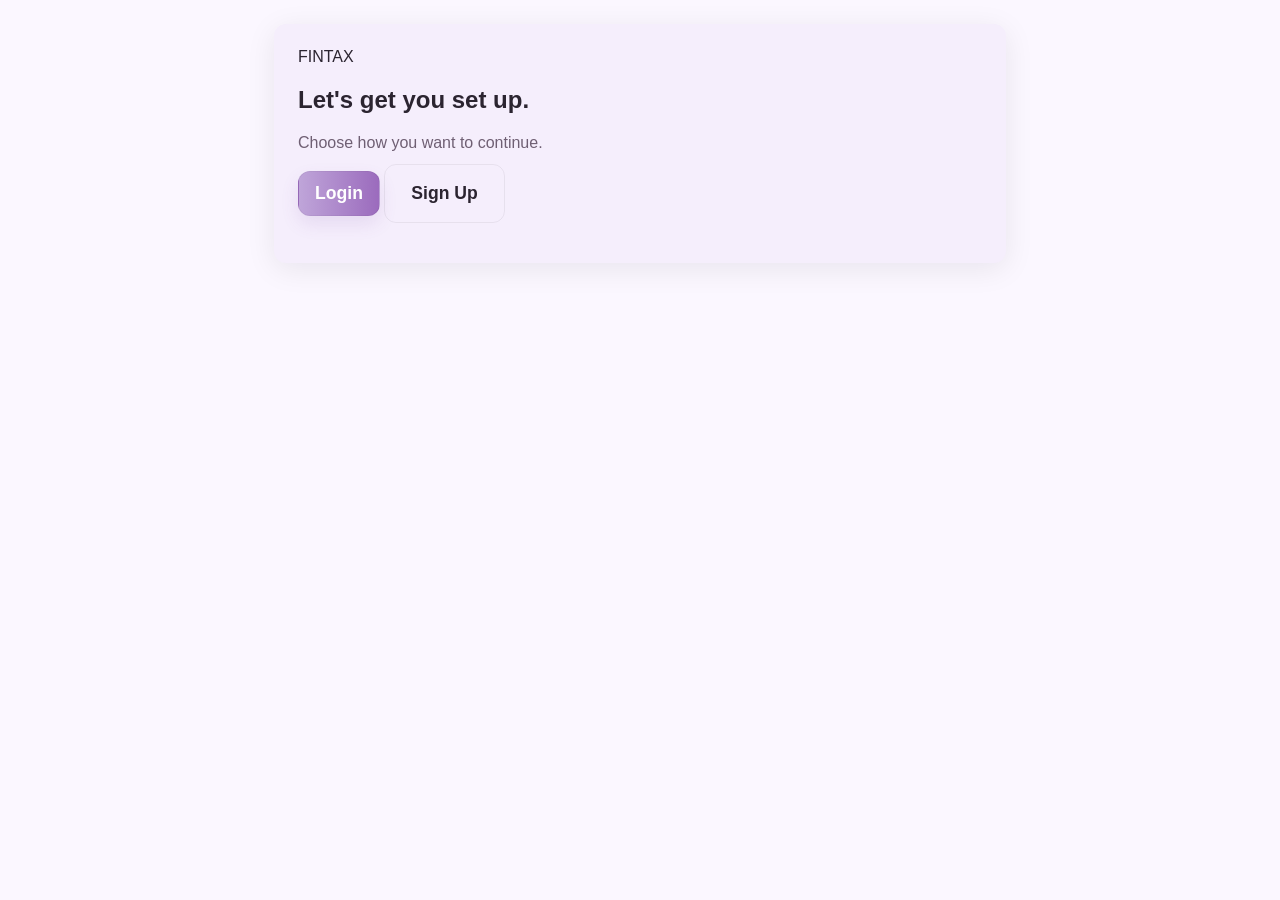
==== commit 254d70fd: "updated files" ====
--- a/index.html
+++ b/index.html
@@ -1,66 +1,120 @@
-<!doctype html>
+<!DOCTYPE html>
 <html lang="en">
 <head>
-  <meta charset="utf-8">
-  <meta name="viewport" content="width=device-width,initial-scale=1,viewport-fit=cover">
-  <title>FINTAX • Dashboard</title>
-  <link rel="stylesheet" href="styles.css">
-  <link rel="stylesheet" href="https://cdnjs.cloudflare.com/ajax/libs/font-awesome/6.4.0/css/all.min.css">
+  <meta charset="UTF-8" />
+  <meta name="viewport" content="width=device-width, initial-scale=1.0" />
+  <title>FINTAX | Get Started</title>
+  <link rel="stylesheet" href="styles.css" />
+  <link rel="stylesheet" href="https://cdnjs.cloudflare.com/ajax/libs/font-awesome/6.4.0/css/all.min.css" />
+  <script defer src="script.js"></script>
 </head>
-<body>
+<body class="auth-page">
+  <a href="#main" class="skip-link">Skip to content</a>
   <div id="siteHeader" data-include="partials/header.html"></div>
 
-  <main class="main" id="main" role="main">
-    <section class="card">
-      <h1 class="title">Dashboard</h1>
-      <p class="subtitle">Overview of your finances and GST distribution.</p>
-
-      <div class="stats">
-        <div class="stat-card stat-card--sales">
-          <div class="stat-label">Total Sales</div>
-          <div class="stat-value"></div>
-        </div>
-        <div class="stat-card stat-card--gst">
-          <div class="stat-label">Gst Payable</div>
-          <div class="stat-value"></div>
-        </div>
-        <div class="stat-card stat-card--taxable">
-          <div class="stat-label">Taxable Amount</div>
-          <div class="stat-value"></div>
-        </div>
+  <main id="main" class="main auth-shell">
+    <section class="card auth-hero" aria-labelledby="auth-title">
+      <div class="auth-badge">FINTAX</div>
+      <h1 id="auth-title" class="auth-title">Let's get you set up.</h1>
+      <p class="subtitle auth-subtitle">Choose how you want to continue.</p>
+      <div class="auth-actions">
+        <a class="btn btn-large primary" href="login.html">Login</a>
+        <a class="btn btn-large secondary" href="signup.html">Sign Up</a>
       </div>
-
-      <div class="charts">
-        <div class="chart card">
-          <h3 class="chart-title"></h3>
-          <div class="chart-bars" aria-hidden="true">
-            <div class="bar blue" style="height:100px"></div>
-            <div class="bar green" style="height:50px"></div>
-            <div class="bar blue" style="height:60px"></div>
-            <div class="bar green" style="height:45px"></div>
-            <div class="bar blue" style="height:80px"></div>
-            <div class="bar green" style="height:65px"></div>
-            <div class="bar blue" style="height:90px"></div>
-            <div class="bar green" style="height:70px"></div>
-            <div class="bar blue" style="height:75px"></div>
-            
-          </div>
-        </div>
-        
-      </div>
-
-      <div class="home-actions">
-        <a class="btn primary" href="upload.html"><i class="fa-solid fa-cloud-arrow-up" aria-hidden="true"></i> Upload Invoice</a>
-        <a class="btn beige" href="ledger.html"><i class="fa-solid fa-clipboard-list" aria-hidden="true"></i> View Ledgers</a>
-        <!-- <a class="btn cta" href="#"><i class="fa-solid fa-chart-column" aria-hidden="true"></i> Generate Reports</a> -->
-      </div>
+      <p class="auth-footnote muted-contrast"></p>
     </section>
   </main>
 
-  <div id="siteNav" data-include="partials/nav.html"></div>
-  <!-- <div id="siteFooter" data-include="partials/footer.html"></div> -->
+  <div id="siteFooter" data-include="partials/footer.html"></div>
+  <!-- <div id="siteNav" data-include="partials/nav.html"></div>  -->
 
-  <script src="script.js" defer></script>
+  <!-- About Fintax Modal -->
+  <div id="aboutModal" class="modal" aria-hidden="true" role="dialog" aria-labelledby="aboutTitle" aria-describedby="aboutDescription">
+    <div class="modal-content">
+      <div class="modal-header">
+        <h2 id="aboutTitle" class="modal-title">About Us</h2>
+        <button id="closeAboutBtn" class="modal-close" aria-label="Close modal">
+          <i class="fas fa-times"></i>
+        </button>
+      </div>
+      <div class="modal-body">
+        <div class="about-content">
+          <div class="about-intro">
+            <h3>What is FinTax?</h3>
+            <p id="aboutDescription">Fintax is an intelligent financial management platform designed to simplify GST compliance and financial tracking for businesses. Our platform provides advanced OCR technology to automate invoice processing.</p>
+          </div>
+          
+          <div class="flow-section">
+            <h3>How Fintax Works</h3>
+            <div class="flow-container">
+              <div class="flow-step">
+                <div class="step-number">1</div>
+                <div class="step-content">
+                  <h4>Upload Invoice</h4>
+                  <p>Upload your GST invoices through our web interface or mobile camera. Fintax supports multiple formats including PDF, images, and scanned documents.</p>
+                </div>
+              </div>
+              
+              <div class="flow-step">
+                <div class="step-number">2</div>
+                <div class="step-content">
+                  <h4>Smart Processing</h4>
+                  <p>Our advanced OCR technology extracts key information including GSTIN, invoice numbers, amounts, and tax details with high accuracy.</p>
+                </div>
+              </div>
+              
+              <div class="flow-step">
+                <div class="step-number">3</div>
+                <div class="step-content">
+                  <h4>Data Validation</h4>
+                  <p>Intelligent validation checks ensure data accuracy and compliance with GST regulations, flagging any discrepancies for review.</p>
+                </div>
+              </div>
+              
+              <div class="flow-step">
+                <div class="step-number">4</div>
+                <div class="step-content">
+                  <h4>Dashboard Analytics</h4>
+                  <p>View comprehensive financial insights including total sales, gst payable and reports.</p>
+                </div>
+              </div>
+              
+              <div class="flow-step">
+                <div class="step-number">5</div>
+                <div class="step-content">
+                  <h4>Export & Compliance</h4>
+                  <p>Generate GST-compliant reports and export data in various formats for filing and auditing purposes.</p>
+                </div>
+              </div>
+            </div>
+          </div>
+          
+          <div class="features-grid">
+            <div class="feature-card">
+              <i class="fas fa-camera"></i>
+              <h4>Smart OCR</h4>
+              <p>Advanced optical character recognition for accurate data extraction</p>
+            </div>
+            <!-- <div class="feature-card">
+              <i class="fas fa-chart-pie"></i>
+              <h4>Real-time Analytics</h4>
+              <p>Live dashboards showing GST distribution and financial insights</p>
+            </div> -->
+            <div class="feature-card">
+              <i class="fas fa-shield-alt"></i>
+              <h4>GST Compliance</h4>
+              <p>Automated compliance checks and GST-ready reports</p>
+            </div>
+            <!-- <div class="feature-card">
+              <i class="fas fa-mobile-alt"></i>
+              <h4>Mobile Ready</h4>
+              <p>Responsive design works seamlessly on all devices</p>
+            </div> -->
+          </div>
+        </div>
+      </div>
+    </div>
+  </div>
 </body>
 </html>
 
--- a/styles.css
+++ b/styles.css
@@ -76,7 +76,12 @@
 .subtitle{margin:6px 0 12px;color:var(--muted)}
 
 .app-header{
+  position: sticky;
+  top: 0;
+  z-index: 1000;
   display:flex;align-items:center;justify-content:space-between;padding:14px 16px;border-bottom:1px solid rgba(255,255,255,0.04);
+  background: var(--panel);
+  box-shadow: 0 2px 10px rgba(0,0,0,0.1);
 }
 .brand{font-weight:800;font-size:1.6rem;letter-spacing:1px}
 .brand-link {
